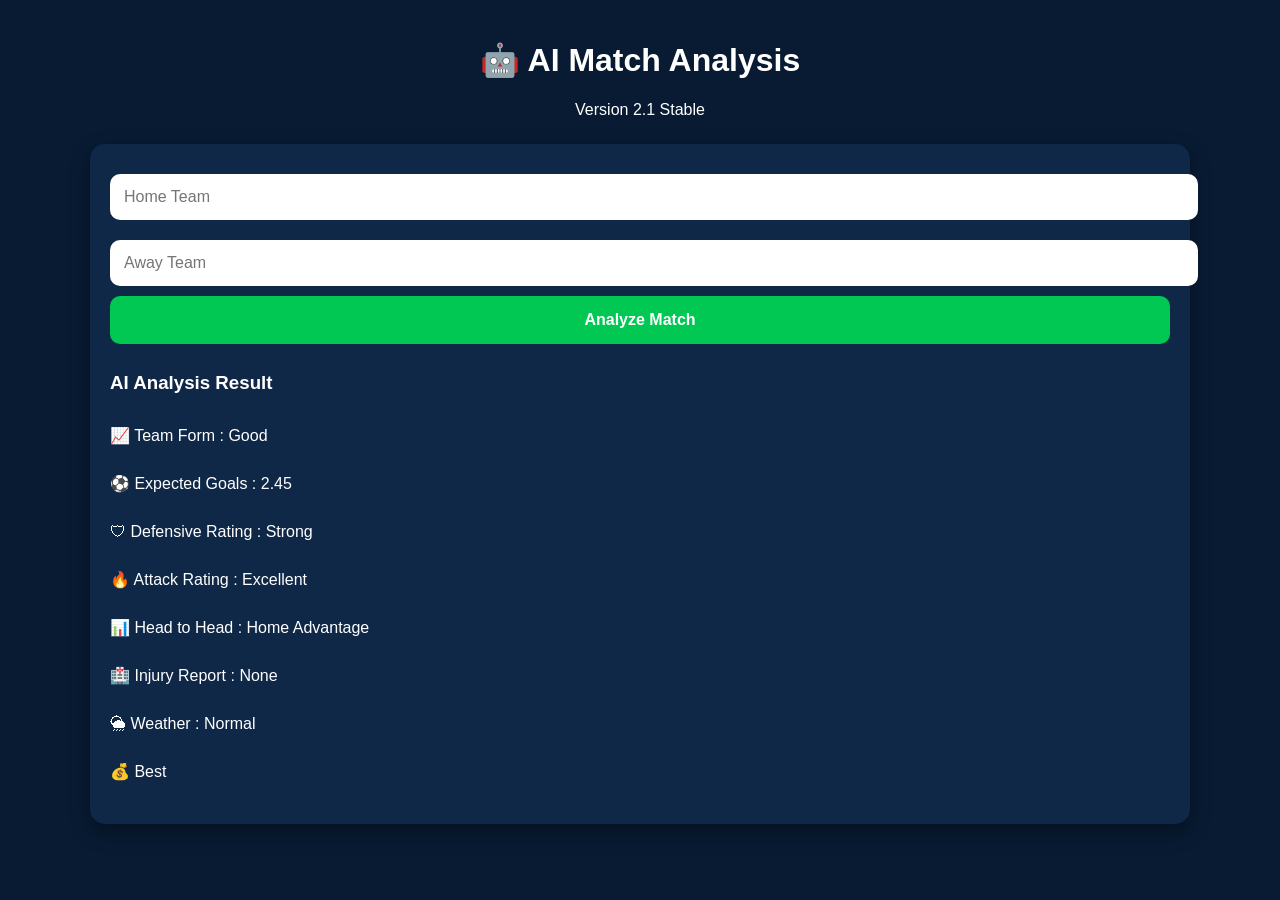
==== analysis.html @ 87861022 "Add AI Match Analysis page Created the complete AI Match Analysis page for Apex Predict AI Version 2" ====
<!DOCTYPE html>
<html lang="en">
<head>
<meta charset="UTF-8">
<meta name="viewport" content="width=device-width, initial-scale=1.0">
<title>APEX Predict AI - Match Analysis</title>

<link rel="stylesheet" href="style.css">

<style>

body{
background:#081b33;
color:white;
font-family:Arial,sans-serif;
margin:0;
}

.container{
max-width:1100px;
margin:auto;
padding:20px;
}

.header{
text-align:center;
margin-bottom:25px;
}

.card{
background:#102847;
padding:20px;
border-radius:15px;
margin-bottom:20px;
box-shadow:0 8px 20px rgba(0,0,0,.35);
}

input{
width:100%;
padding:14px;
margin:10px 0;
border:none;
border-radius:10px;
font-size:16px;
}

button{
width:100%;
padding:15px;
background:#00c853;
color:white;
border:none;
border-radius:10px;
font-size:16px;
font-weight:bold;
cursor:pointer;
}

.analysis{
margin-top:20px;
line-height:2;
}

.tag{
display:inline-block;
padding:6px 14px;
border-radius:20px;
background:#00c853;
font-weight:bold;
margin-top:10px;
}

.back{
display:inline-block;
margin-top:25px;
padding:12px 20px;
background:#00c853;
color:white;
text-decoration:none;
border-radius:10px;
font-weight:bold;
}

</style>

</head>

<body>

<div class="container">

<div class="header">
<h1>🤖 AI Match Analysis</h1>
<p>Version 2.1 Stable</p>
</div>

<div class="card">

<input type="text" placeholder="Home Team">

<input type="text" placeholder="Away Team">

<button>Analyze Match</button>

<div class="analysis">

<h3>AI Analysis Result</h3>

<p>📈 Team Form : Good</p>

<p>⚽ Expected Goals : 2.45</p>

<p>🛡 Defensive Rating : Strong</p>

<p>🔥 Attack Rating : Excellent</p>

<p>📊 Head to Head : Home Advantage</p>

<p>🏥 Injury Report : None</p>

<p>🌦 Weather : Normal</p>

<p>💰 Best
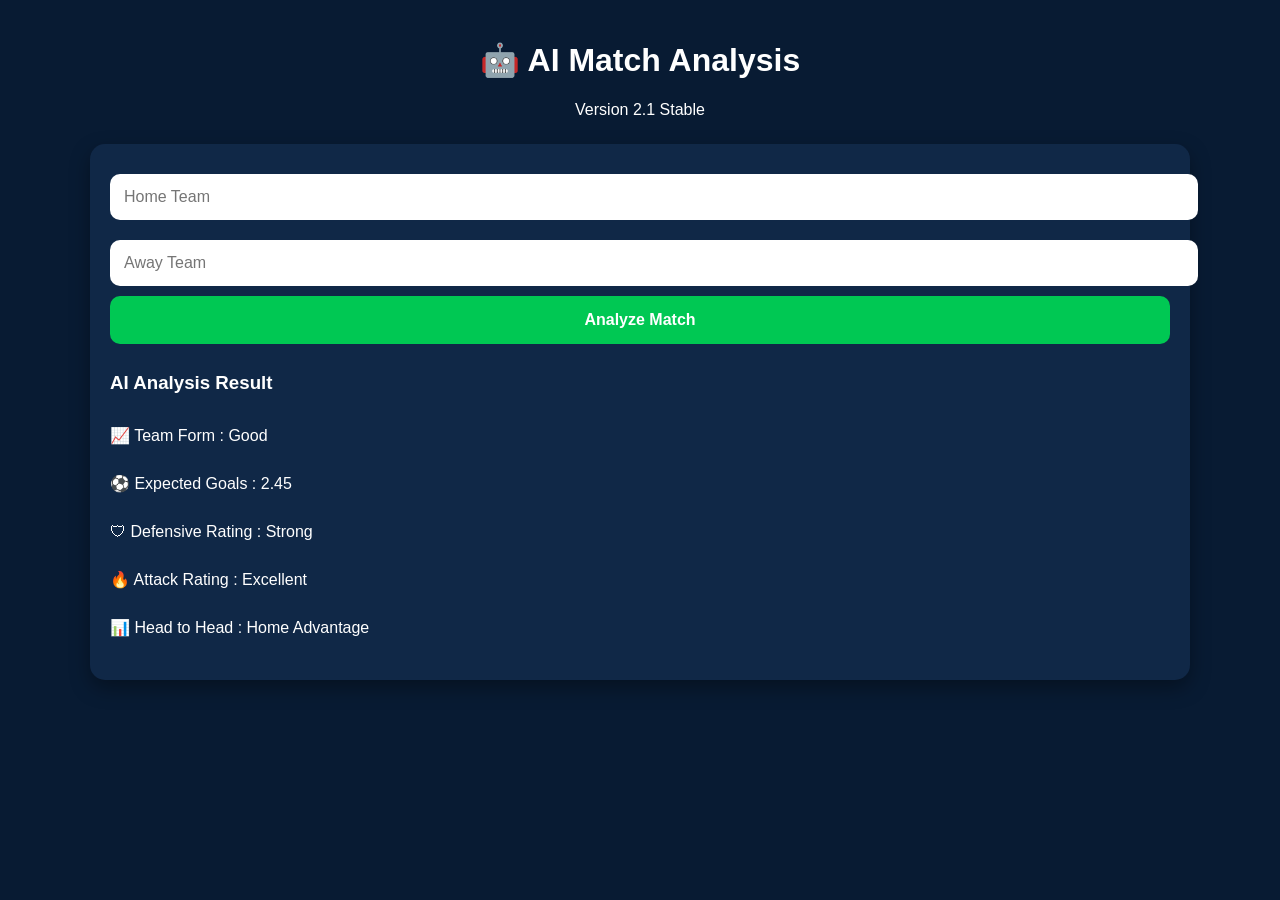
==== commit bcbb8f9d: "Rename Analysis.html to analysis.html" ====
--- a/analysis.html
+++ b/analysis.html
@@ -115,9 +115,3 @@
 <p>🔥 Attack Rating : Excellent</p>
 
 <p>📊 Head to Head : Home Advantage</p>
-
-<p>🏥 Injury Report : None</p>
-
-<p>🌦 Weather : Normal</p>
-
-<p>💰 Best
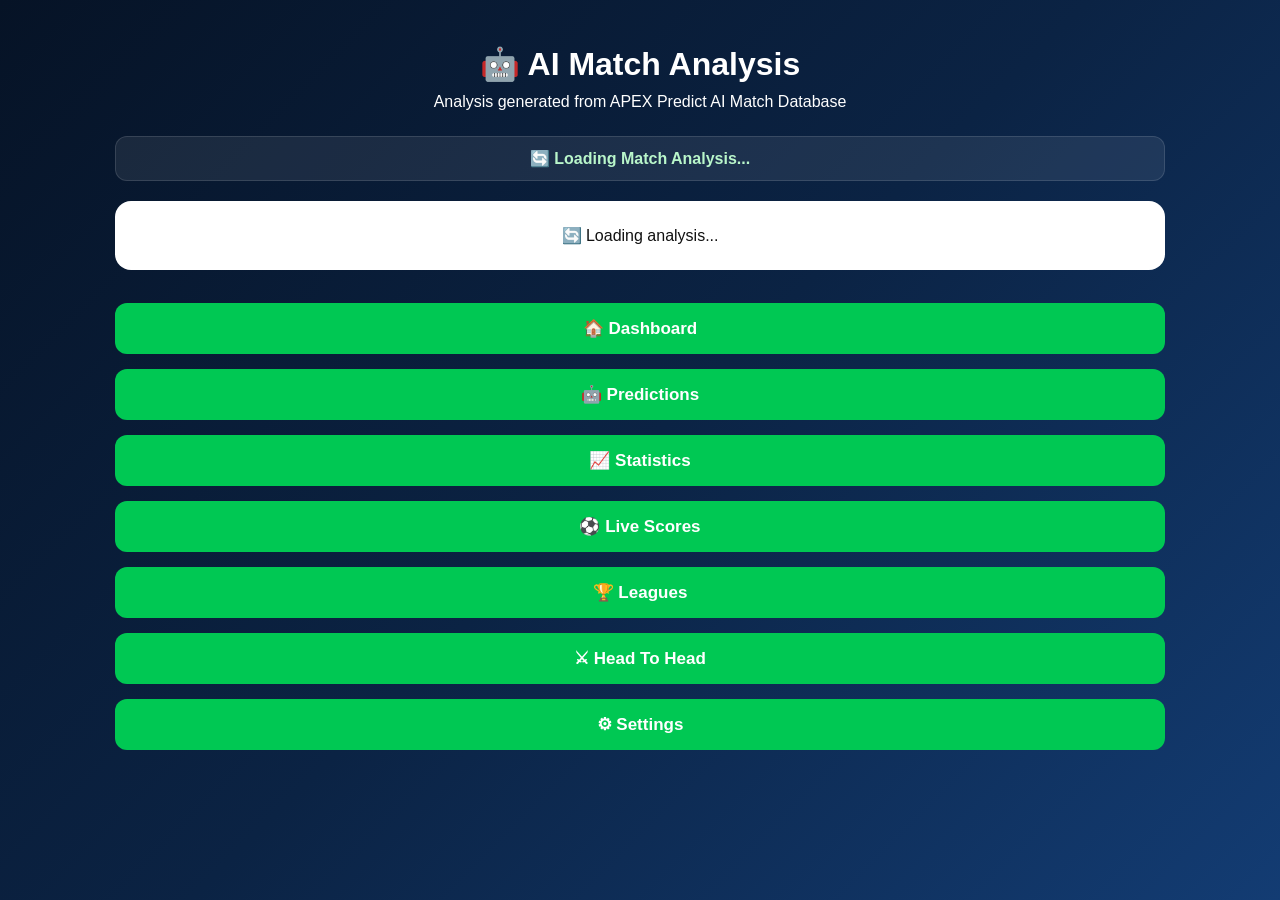
==== commit ed9d8565: "Update HTML structure and styles in analysis.html" ====
--- a/analysis.html
+++ b/analysis.html
@@ -1,117 +1,850 @@
 <!DOCTYPE html>
 <html lang="en">
+
 <head>
+
 <meta charset="UTF-8">
 <meta name="viewport" content="width=device-width, initial-scale=1.0">
+
 <title>APEX Predict AI - Match Analysis</title>
 
-<link rel="stylesheet" href="style.css">
-
-<style>
-
-body{
-background:#081b33;
-color:white;
-font-family:Arial,sans-serif;
-margin:0;
+<link rel="stylesheet" href="styles.css">
+
+</head>
+
+
+<body>
+
+<div class="container">
+
+    <div class="header" style="text-align:center; margin-bottom:25px;">
+
+        <h1>🤖 AI Match Analysis</h1>
+
+        <p>
+            Analysis generated from APEX Predict AI Match Database
+        </p>
+
+    </div>
+
+
+    <div id="connectionStatus"
+         style="
+            text-align:center;
+            margin:15px 0 20px;
+            padding:12px 15px;
+            border-radius:12px;
+            background:rgba(255,255,255,.08);
+            border:1px solid rgba(255,255,255,.12);
+            color:#b9f6ca;
+            font-weight:bold;
+         ">
+
+        🔄 Loading Match Analysis...
+
+    </div>
+
+
+    <div id="analysisContainer">
+
+        <div style="
+            background:#ffffff;
+            color:#111;
+            padding:25px;
+            border-radius:16px;
+            text-align:center;
+        ">
+
+            🔄 Loading analysis...
+
+        </div>
+
+    </div>
+
+
+    <br>
+
+
+    <button onclick="openDashboard()">
+        🏠 Dashboard
+    </button>
+
+
+    <button onclick="openPredictions()">
+        🤖 Predictions
+    </button>
+
+
+    <button onclick="openStatistics()">
+        📈 Statistics
+    </button>
+
+
+    <button onclick="openLiveScores()">
+        ⚽ Live Scores
+    </button>
+
+
+    <button onclick="openLeagues()">
+        🏆 Leagues
+    </button>
+
+
+    <button onclick="openHeadToHead()">
+        ⚔ Head To Head
+    </button>
+
+
+    <button onclick="openSettings()">
+        ⚙ Settings
+    </button>
+
+
+</div>
+
+
+
+<script>
+
+/* =========================================================
+   APEX PREDICT AI
+   MATCH ANALYSIS
+   VERSION 2.1 XL
+   ========================================================= */
+
+
+/* =========================================================
+   GOOGLE SHEETS API
+   ========================================================= */
+
+const GOOGLE_SHEETS_API =
+"https://script.google.com/macros/s/AKfycbxeZN80_WiP4hNmfbCMlmFDFHsuZ6QMpW7tDce4MRS8ya6RZQJ0F5DK8OPRaUBGiQfOsw/exec";
+
+
+
+/* =========================================================
+   SAFE VALUE FUNCTION
+   ========================================================= */
+
+function getValue(match, names) {
+
+    for (let i = 0; i < names.length; i++) {
+
+        const key = names[i];
+
+        if (
+            match[key] !== undefined &&
+            match[key] !== null &&
+            match[key] !== ""
+        ) {
+
+            return match[key];
+
+        }
+
+    }
+
+    return "—";
+
 }
 
-.container{
-max-width:1100px;
-margin:auto;
-padding:20px;
-}
-
-.header{
-text-align:center;
-margin-bottom:25px;
-}
-
-.card{
-background:#102847;
-padding:20px;
-border-radius:15px;
-margin-bottom:20px;
-box-shadow:0 8px 20px rgba(0,0,0,.35);
-}
-
-input{
-width:100%;
-padding:14px;
-margin:10px 0;
-border:none;
-border-radius:10px;
-font-size:16px;
-}
-
-button{
-width:100%;
-padding:15px;
-background:#00c853;
-color:white;
-border:none;
-border-radius:10px;
-font-size:16px;
-font-weight:bold;
-cursor:pointer;
-}
-
-.analysis{
-margin-top:20px;
-line-height:2;
-}
-
-.tag{
-display:inline-block;
-padding:6px 14px;
-border-radius:20px;
-background:#00c853;
-font-weight:bold;
-margin-top:10px;
-}
-
-.back{
-display:inline-block;
-margin-top:25px;
-padding:12px 20px;
-background:#00c853;
-color:white;
-text-decoration:none;
-border-radius:10px;
-font-weight:bold;
-}
-
-</style>
-
-</head>
-
-<body>
-
-<div class="container">
-
-<div class="header">
-<h1>🤖 AI Match Analysis</h1>
-<p>Version 2.1 Stable</p>
-</div>
-
-<div class="card">
-
-<input type="text" placeholder="Home Team">
-
-<input type="text" placeholder="Away Team">
-
-<button>Analyze Match</button>
-
-<div class="analysis">
-
-<h3>AI Analysis Result</h3>
-
-<p>📈 Team Form : Good</p>
-
-<p>⚽ Expected Goals : 2.45</p>
-
-<p>🛡 Defensive Rating : Strong</p>
-
-<p>🔥 Attack Rating : Excellent</p>
-
-<p>📊 Head to Head : Home Advantage</p>
+
+
+/* =========================================================
+   LOAD MATCH ANALYSIS
+   ========================================================= */
+
+async function loadAnalysis() {
+
+    const container =
+        document.getElementById("analysisContainer");
+
+    const status =
+        document.getElementById("connectionStatus");
+
+
+    try {
+
+        status.textContent =
+            "🔄 Connecting to Google Sheets...";
+
+
+        const response =
+            await fetch(GOOGLE_SHEETS_API);
+
+
+        if (!response.ok) {
+
+            throw new Error(
+                "HTTP " + response.status
+            );
+
+        }
+
+
+        const data =
+            await response.json();
+
+
+        console.log(
+            "APEX Predict AI Analysis Data:",
+            data
+        );
+
+
+        const matchDatabase =
+            data.matchDatabase;
+
+
+        if (
+            !matchDatabase ||
+            !Array.isArray(matchDatabase.objects) ||
+            matchDatabase.objects.length === 0
+        ) {
+
+            status.textContent =
+                "⚠️ No match data available";
+
+
+            container.innerHTML = `
+
+                <div style="
+                    background:#ffffff;
+                    color:#111;
+                    padding:25px;
+                    border-radius:16px;
+                    text-align:center;
+                ">
+
+                    <h2>
+                        ⚠️ No Match Data
+                    </h2>
+
+                    <p style="margin-top:10px;">
+                        No matches were found in the
+                        Google Sheets Match Database.
+                    </p>
+
+                </div>
+
+            `;
+
+            return;
+
+        }
+
+
+        status.textContent =
+            "✅ Google Sheets Connected";
+
+
+        const matches =
+            matchDatabase.objects;
+
+
+        let html = `
+
+            <div style="
+                background:#ffffff;
+                color:#111;
+                padding:20px;
+                border-radius:16px;
+                margin-bottom:20px;
+                box-shadow:0 12px 35px rgba(0,0,0,.25);
+            ">
+
+                <h2 style="
+                    color:#061326;
+                    margin-bottom:8px;
+                ">
+                    🤖 APEX AI MATCH ANALYSIS
+                </h2>
+
+                <p style="color:#444;">
+                    ${matches.length}
+                    match(es) available for analysis.
+                </p>
+
+            </div>
+
+        `;
+
+
+
+        /* =================================================
+           ANALYSE EACH MATCH
+           ================================================= */
+
+        matches.forEach(function(match, index) {
+
+
+            const date =
+                getValue(match, [
+                    "Date",
+                    "date"
+                ]);
+
+
+            const league =
+                getValue(match, [
+                    "League",
+                    "league"
+                ]);
+
+
+            const homeTeam =
+                getValue(match, [
+                    "Home Team",
+                    "home team",
+                    "Home"
+                ]);
+
+
+            const awayTeam =
+                getValue(match, [
+                    "Away Team",
+                    "away team",
+                    "Away"
+                ]);
+
+
+            const prediction =
+                getValue(match, [
+                    "Prediction",
+                    "prediction"
+                ]);
+
+
+            const confidence =
+                getValue(match, [
+                    "Confidence %",
+                    "Confidence",
+                    "confidence %"
+                ]);
+
+
+            const risk =
+                getValue(match, [
+                    "Risk Level",
+                    "Risk",
+                    "risk level"
+                ]);
+
+
+            const market =
+                getValue(match, [
+                    "recommended market",
+                    "Recommended Market",
+                    "Market"
+                ]);
+
+
+            /* ================================
+               ANALYSIS FIELDS
+               ================================ */
+
+            const teamForm =
+                getValue(match, [
+                    "Team Form",
+                    "Form",
+                    "Team Form Score",
+                    "Form Score"
+                ]);
+
+
+            const expectedGoals =
+                getValue(match, [
+                    "Expected Goals",
+                    "Expected Goals (xG)",
+                    "xG",
+                    "Expected Goal"
+                ]);
+
+
+            const defensiveRating =
+                getValue(match, [
+                    "Defensive Rating",
+                    "Defense Rating",
+                    "Defensive Strength"
+                ]);
+
+
+            const attackRating =
+                getValue(match, [
+                    "Attack Rating",
+                    "Attacking Rating",
+                    "Attack Strength"
+                ]);
+
+
+            const headToHead =
+                getValue(match, [
+                    "Head to Head",
+                    "Head To Head",
+                    "H2H",
+                    "Head-to-Head"
+                ]);
+
+
+            const homeAdvantage =
+                getValue(match, [
+                    "Home Advantage",
+                    "Home Advantage Score",
+                    "Home Advantage Rating"
+                ]);
+
+
+            const headToHeadScore =
+                getValue(match, [
+                    "Head to Head Score",
+                    "Head To Head Score",
+                    "H2H Score"
+                ]);
+
+
+            const bookmakerOdds =
+                getValue(match, [
+                    "Bookmaker Odds",
+                    "Odds",
+                    "Bookmaker odds"
+                ]);
+
+
+            const oddsValueScore =
+                getValue(match, [
+                    "Odds Value Score",
+                    "Value Score",
+                    "Odds Value"
+                ]);
+
+
+
+            /* =================================================
+               MATCH CARD
+               ================================================= */
+
+            html += `
+
+                <div style="
+                    background:#ffffff;
+                    color:#111;
+                    padding:25px;
+                    border-radius:16px;
+                    margin-bottom:25px;
+                    box-shadow:0 12px 35px rgba(0,0,0,.25);
+                ">
+
+
+                    <h2 style="
+                        color:#061326;
+                        margin-bottom:18px;
+                    ">
+
+                        ⚽ Match ${index + 1}
+
+                    </h2>
+
+
+
+                    <div style="
+                        background:#f4f6fa;
+                        padding:20px;
+                        border-radius:14px;
+                        margin-bottom:20px;
+                    ">
+
+                        <h2 style="
+                            color:#061326;
+                            margin-bottom:12px;
+                        ">
+
+                            ${homeTeam}
+
+                            <span style="
+                                color:#777;
+                                font-weight:normal;
+                            ">
+                                vs
+                            </span>
+
+                            ${awayTeam}
+
+                        </h2>
+
+
+                        <p style="
+                            color:#333;
+                            margin:7px 0;
+                        ">
+
+                            <strong>
+                                League:
+                            </strong>
+
+                            ${league}
+
+                        </p>
+
+
+                        <p style="
+                            color:#333;
+                            margin:7px 0;
+                        ">
+
+                            <strong>
+                                Date:
+                            </strong>
+
+                            ${date}
+
+                        </p>
+
+                    </div>
+
+
+
+                    <!-- AI PREDICTION -->
+
+                    <div style="
+                        background:#e8f5e9;
+                        border-left:5px solid #00c853;
+                        padding:20px;
+                        border-radius:12px;
+                        margin-bottom:20px;
+                    ">
+
+                        <h3 style="
+                            color:#061326;
+                            margin-bottom:10px;
+                        ">
+
+                            🤖 AI Prediction
+
+                        </h3>
+
+
+                        <p style="
+                            color:#111;
+                            font-size:22px;
+                            font-weight:bold;
+                        ">
+
+                            ${prediction}
+
+                        </p>
+
+
+                        <p style="
+                            color:#333;
+                            margin-top:10px;
+                        ">
+
+                            <strong>
+                                Recommended Market:
+                            </strong>
+
+                            ${market}
+
+                        </p>
+
+
+                        <p style="
+                            color:#333;
+                            margin-top:8px;
+                        ">
+
+                            <strong>
+                                Confidence:
+                            </strong>
+
+                            ${confidence}
+                            ${confidence !== "—" ? "%" : ""}
+
+                        </p>
+
+
+                        <p style="
+                            color:#333;
+                            margin-top:8px;
+                        ">
+
+                            <strong>
+                                Risk Level:
+                            </strong>
+
+                            ${risk}
+
+                        </p>
+
+                    </div>
+
+
+
+                    <!-- TEAM ANALYSIS -->
+
+                    <h3 style="
+                        color:#061326;
+                        margin:20px 0 15px;
+                    ">
+
+                        📊 Team Analysis
+
+                    </h3>
+
+
+                    <div style="
+                        display:grid;
+                        grid-template-columns:
+                            repeat(auto-fit,minmax(200px,1fr));
+                        gap:12px;
+                    ">
+
+
+                        <div style="
+                            background:#f5f5f5;
+                            padding:16px;
+                            border-radius:12px;
+                        ">
+
+                            <strong>
+                                📈 Team Form
+                            </strong>
+
+                            <p style="
+                                color:#111;
+                                margin-top:8px;
+                                font-size:18px;
+                            ">
+
+                                ${teamForm}
+
+                            </p>
+
+                        </div>
+
+
+
+                        <div style="
+                            background:#f5f5f5;
+                            padding:16px;
+                            border-radius:12px;
+                        ">
+
+                            <strong>
+                                ⚽ Expected Goals
+                            </strong>
+
+                            <p style="
+                                color:#111;
+                                margin-top:8px;
+                                font-size:18px;
+                            ">
+
+                                ${expectedGoals}
+
+                            </p>
+
+                        </div>
+
+
+
+                        <div style="
+                            background:#f5f5f5;
+                            padding:16px;
+                            border-radius:12px;
+                        ">
+
+                            <strong>
+                                🛡 Defensive Rating
+                            </strong>
+
+                            <p style="
+                                color:#111;
+                                margin-top:8px;
+                                font-size:18px;
+                            ">
+
+                                ${defensiveRating}
+
+                            </p>
+
+                        </div>
+
+
+
+                        <div style="
+                            background:#f5f5f5;
+                            padding:16px;
+                            border-radius:12px;
+                        ">
+
+                            <strong>
+                                🔥 Attack Rating
+                            </strong>
+
+                            <p style="
+                                color:#111;
+                                margin-top:8px;
+                                font-size:18px;
+                            ">
+
+                                ${attackRating}
+
+                            </p>
+
+                        </div>
+
+                    </div>
+
+
+
+                    <!-- HEAD TO HEAD -->
+
+                    <h3 style="
+                        color:#061326;
+                        margin:25px 0 15px;
+                    ">
+
+                        ⚔ Head to Head Analysis
+
+                    </h3>
+
+
+                    <div style="
+                        display:grid;
+                        grid-template-columns:
+                            repeat(auto-fit,minmax(200px,1fr));
+                        gap:12px;
+                    ">
+
+
+                        <div style="
+                            background:#f5f5f5;
+                            padding:16px;
+                            border-radius:12px;
+                        ">
+
+                            <strong>
+                                Head to Head
+                            </strong>
+
+                            <p style="
+                                color:#111;
+                                margin-top:8px;
+                                font-size:18px;
+                            ">
+
+                                ${headToHead}
+
+                            </p>
+
+                        </div>
+
+
+
+                        <div style="
+                            background:#f5f5f5;
+                            padding:16px;
+                            border-radius:12px;
+                        ">
+
+                            <strong>
+                                Home Advantage Score
+                            </strong>
+
+                            <p style="
+                                color:#111;
+                                margin-top:8px;
+                                font-size:18px;
+                            ">
+
+                                ${homeAdvantage}
+
+                            </p>
+
+                        </div>
+
+
+
+                        <div style="
+                            background:#f5f5f5;
+                            padding:16px;
+                            border-radius:12px;
+                        ">
+
+                            <strong>
+                                Head to Head Score
+                            </strong>
+
+                            <p style="
+                                color:#111;
+                                margin-top:8px;
+                                font-size:18px;
+                            ">
+
+                                ${headToHeadScore}
+
+                            </p>
+
+                        </div>
+
+                    </div>
+
+
+
+                    <!-- ODDS ANALYSIS -->
+
+                    <h3 style="
+                        color:#061326;
+                        margin:25px 0 15px;
+                    ">
+
+                        💰 Odds & Value Analysis
+
+                    </h3>
+
+
+                    <div style="
+                        display:grid;
+                        grid-template-columns:
+                            repeat(auto-fit,minmax(200px,1fr));
+                        gap:12px;
+                    ">
+
+
+                        <div style="
+                            background:#f5f5f5;
+                            padding:16px;
+                            border-radius:12px;
+                        ">
+
+                            <strong>
+                                Bookmaker Odds
+                            </strong>
+
+                            <p style="
+                                color:#111;
+                                margin-top:8px;
+                                font-size:20px;
+                            ">
+
+                                ${bookmakerOdds}
+
+                            </p>
+
+                        </div>
+
+
+
+                        <div style="
+                            background:#f5f5f5;
+                            padding:16px;
+                            border-radius:12px;
+                        ">
+
+                            <strong>
+                                Odds Value Score
+                            </strong>
+
+                            <p style="
+                     
--- a/styles.css
+++ b/styles.css
@@ -0,0 +1,325 @@
+*{
+  margin:0;
+  padding:0;
+  box-sizing:border-box;
+  font-family:Arial,Helvetica,sans-serif;
+}
+
+body{
+  background:linear-gradient(135deg,#061326,#0b2344,#133c73);
+  min-height:100vh;
+  display:flex;
+  justify-content:center;
+  align-items:center;
+  color:#fff;
+}
+
+#app{
+  width:100%;
+  display:flex;
+  justify-content:center;
+  align-items:center;
+  padding:20px;
+}
+
+.login-container{
+  width:100%;
+  max-width:420px;
+  background:rgba(255,255,255,.08);
+  backdrop-filter:blur(18px);
+  border:1px solid rgba(255,255,255,.15);
+  border-radius:22px;
+  padding:35px;
+  text-align:center;
+  box-shadow:0 15px 40px rgba(0,0,0,.45);
+}
+
+.logo{
+  font-size:60px;
+  margin-bottom:15px;
+}
+
+h1{
+  font-size:32px;
+  font-weight:700;
+  margin-bottom:10px;
+}
+
+.subtitle{
+  color:#cfd8e3;
+  margin-bottom:15px;
+  line-height:1.5;
+}
+
+.version{
+  display:inline-block;
+  padding:8px 18px;
+  border-radius:30px;
+  background:#00c853;
+  color:#fff;
+  font-weight:bold;
+  margin-bottom:20px;
+}
+
+#status{
+  color:#ffd54f;
+  margin-bottom:20px;
+  font-size:14px;
+}
+
+input{
+  width:100%;
+  padding:14px;
+  margin:10px 0;
+  border:none;
+  border-radius:12px;
+  outline:none;
+  font-size:16px;
+}
+
+button{
+  width:100%;
+  padding:15px;
+  margin-top:15px;
+  border:none;
+  border-radius:12px;
+  background:#00c853;
+  color:white;
+  font-size:17px;
+  font-weight:bold;
+  cursor:pointer;
+  transition:.3s;
+}
+
+button:hover{
+  background:#00b248;
+}
+
+.forgot{
+  margin-top:18px;
+  color:#90caf9;
+  cursor:pointer;
+}
+
+.footer{
+  margin-top:25px;
+  font-size:13px;
+  color:#b0bec5;
+}
+
+@media(max-width:480px){
+  .login-container{
+    padding:25px;
+  }
+
+  h1{
+    font-size:28px;
+  }
+  }
+/* =========================================
+   APEX PREDICT AI - DASHBOARD FOUNDATION
+   Added without changing existing login CSS
+   ========================================= */
+
+.container{
+  width:100%;
+  max-width:1100px;
+  margin:0 auto;
+  padding:25px;
+  color:#fff;
+}
+
+.container > h1{
+  text-align:center;
+  margin-bottom:8px;
+  font-size:32px;
+}
+
+.container > p{
+  text-align:center;
+  color:#cfd8e3;
+  margin-bottom:18px;
+}
+
+#connectionStatus{
+  text-align:center;
+  margin:15px 0 20px;
+  padding:12px 15px;
+  border-radius:12px;
+  background:rgba(255,255,255,.08);
+  border:1px solid rgba(255,255,255,.12);
+  color:#b9f6ca;
+  font-weight:bold;
+}
+
+
+/* =========================================
+   DASHBOARD NAVIGATION
+   ========================================= */
+
+.dashboard-grid{
+  display:grid;
+  grid-template-columns:repeat(4,1fr);
+  gap:12px;
+  margin:20px 0 25px;
+}
+
+.dashboard-grid button{
+  width:100%;
+  margin-top:0;
+  min-height:55px;
+  font-size:14px;
+  background:rgba(255,255,255,.09);
+  border:1px solid rgba(255,255,255,.14);
+  backdrop-filter:blur(10px);
+}
+
+.dashboard-grid button:hover{
+  background:rgba(255,255,255,.16);
+  transform:translateY(-2px);
+}
+
+
+/* =========================================
+   MATCH DATABASE PANEL
+   ========================================= */
+
+#matchDataPanel{
+  width:100%;
+  color:#111;
+  overflow:hidden;
+}
+
+#matchDataPanel h2{
+  color:#061326;
+  font-size:24px;
+  margin-bottom:8px;
+}
+
+#matchDataPanel h3{
+  color:#061326;
+  font-size:20px;
+}
+
+
+/* =========================================
+   MATCH DATA CARDS
+   ========================================= */
+
+#matchDataPanel > div{
+  width:100%;
+}
+
+#matchDataPanel p{
+  color:#333;
+  margin:6px 0;
+}
+
+
+/* =========================================
+   FULL DATA GRID
+   ========================================= */
+
+#matchDataPanel div[style*="grid-template-columns"]{
+  width:100%;
+}
+
+#matchDataPanel div[style*="grid-template-columns"] > div{
+  min-width:0;
+  word-break:break-word;
+}
+
+
+/* =========================================
+   MOBILE DASHBOARD
+   ========================================= */
+
+@media(max-width:800px){
+
+  .container{
+    padding:15px;
+  }
+
+  .dashboard-grid{
+    grid-template-columns:repeat(2,1fr);
+    gap:10px;
+  }
+
+  .container > h1{
+    font-size:27px;
+  }
+
+}
+
+@media(max-width:480px){
+
+  .container{
+    padding:12px;
+  }
+
+  .dashboard-grid{
+    grid-template-columns:1fr 1fr;
+  }
+
+  .dashboard-grid button{
+    min-height:52px;
+    font-size:13px;
+    padding:10px 6px;
+  }
+
+  #connectionStatus{
+    font-size:13px;
+  }
+
+  #matchDataPanel{
+    padding:15px !important;
+  }
+
+  #matchDataPanel h2{
+    font-size:21px;
+  }
+
+  #matchDataPanel h3{
+    font-size:18px;
+  }
+
+}
+
+
+/* =========================================
+   APEX DASHBOARD SCROLLING
+   ========================================= */
+
+body{
+  align-items:flex-start;
+  overflow-x:hidden;
+  overflow-y:auto;
+}
+
+.container{
+  margin-top:20px;
+  margin-bottom:30px;
+}
+
+
+/* =========================================
+   APEX PROFESSIONAL CARD EFFECT
+   ========================================= */
+
+#matchDataPanel{
+  box-shadow:
+    0 12px 35px rgba(0,0,0,.25);
+}
+
+
+/* =========================================
+   SAFE MOBILE DATA DISPLAY
+   ========================================= */
+
+#matchDataPanel *{
+  max-width:100%;
+}
+
+#matchDataPanel strong{
+  font-weight:700;
+}
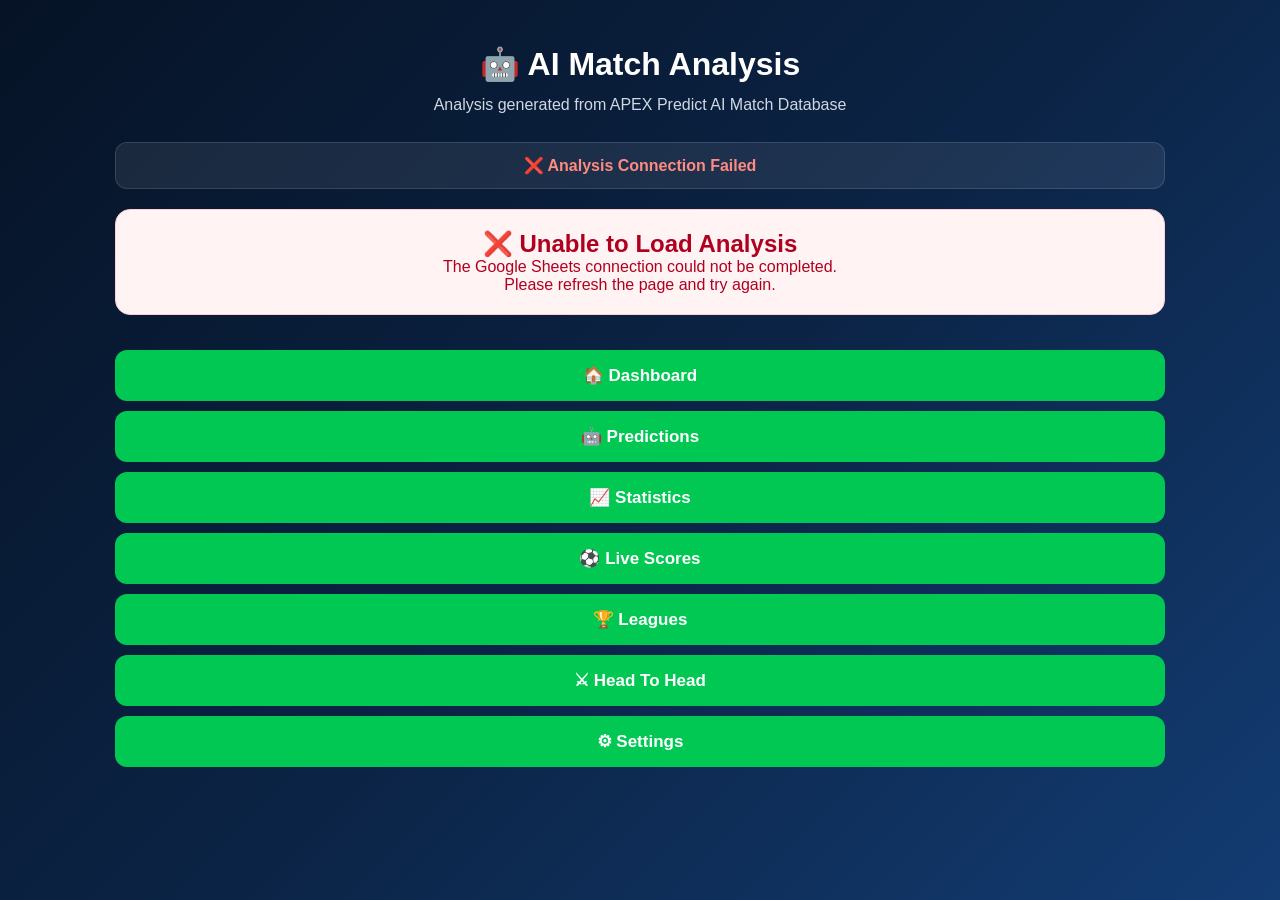
==== commit f479a032: "Enhance analysis.html with CSS styles and layout Added CSS styles for analysis page layout and eleme" ====
--- a/analysis.html
+++ b/analysis.html
@@ -1,6 +1,5 @@
 <!DOCTYPE html>
 <html lang="en">
-
 <head>
 
 <meta charset="UTF-8">
@@ -10,14 +9,150 @@
 
 <link rel="stylesheet" href="styles.css">
 
+<style>
+
+.analysis-header{
+    text-align:center;
+    margin-bottom:25px;
+}
+
+.analysis-header h1{
+    font-size:32px;
+    margin-bottom:10px;
+}
+
+.analysis-header p{
+    color:#cfd8e3;
+    line-height:1.5;
+}
+
+.analysis-status{
+    text-align:center;
+    margin:15px 0 20px;
+    padding:13px;
+    border-radius:12px;
+    background:rgba(255,255,255,.08);
+    border:1px solid rgba(255,255,255,.12);
+    font-weight:bold;
+}
+
+.analysis-card{
+    background:#ffffff;
+    color:#111;
+    border-radius:20px;
+    padding:22px;
+    margin-bottom:25px;
+    box-shadow:0 12px 35px rgba(0,0,0,.25);
+}
+
+.match-title{
+    font-size:25px;
+    font-weight:bold;
+    color:#061326;
+    margin-bottom:18px;
+}
+
+.match-teams{
+    background:#f4f6fa;
+    padding:18px;
+    border-radius:15px;
+    margin-bottom:18px;
+}
+
+.match-teams h2{
+    margin:0 0 10px;
+    color:#061326;
+}
+
+.data-row{
+    background:#f7f7f7;
+    border-radius:12px;
+    padding:15px;
+    margin:10px 0;
+}
+
+.data-label{
+    font-weight:bold;
+    color:#555;
+    display:block;
+    margin-bottom:5px;
+}
+
+.data-value{
+    color:#111;
+    font-size:17px;
+}
+
+.prediction-box{
+    background:#e8f7ec;
+    border-left:7px solid #00c853;
+    padding:18px;
+    border-radius:12px;
+    margin-top:20px;
+}
+
+.prediction-box h3{
+    margin:0 0 8px;
+    color:#061326;
+}
+
+.prediction-value{
+    font-size:22px;
+    font-weight:bold;
+    color:#00a844;
+}
+
+.analysis-section{
+    margin-top:22px;
+}
+
+.analysis-section h3{
+    color:#061326;
+    margin-bottom:12px;
+}
+
+.navigation{
+    margin-top:25px;
+}
+
+.navigation button{
+    margin-top:10px;
+}
+
+.error-box{
+    background:#fff3f3;
+    color:#b00020;
+    border:1px solid #ffcdd2;
+    border-radius:15px;
+    padding:20px;
+    text-align:center;
+}
+
+@media(max-width:600px){
+
+    .analysis-header h1{
+        font-size:27px;
+    }
+
+    .analysis-card{
+        padding:16px;
+    }
+
+    .match-title{
+        font-size:22px;
+    }
+
+}
+
+</style>
+
 </head>
 
-
 <body>
 
 <div class="container">
 
-    <div class="header" style="text-align:center; margin-bottom:25px;">
+    <div class="analysis-header">
 
         <h1>🤖 AI Match Analysis</h1>
 
@@ -28,152 +163,101 @@
     </div>
 
 
-    <div id="connectionStatus"
-         style="
-            text-align:center;
-            margin:15px 0 20px;
-            padding:12px 15px;
-            border-radius:12px;
-            background:rgba(255,255,255,.08);
-            border:1px solid rgba(255,255,255,.12);
-            color:#b9f6ca;
-            font-weight:bold;
-         ">
-
-        🔄 Loading Match Analysis...
-
+    <div
+        id="analysisStatus"
+        class="analysis-status"
+    >
+        🔄 Connecting to Google Sheets...
     </div>
 
 
     <div id="analysisContainer">
 
-        <div style="
-            background:#ffffff;
-            color:#111;
-            padding:25px;
-            border-radius:16px;
-            text-align:center;
-        ">
-
-            🔄 Loading analysis...
+        <div class="analysis-card">
+
+            <h2>
+                🔄 Loading Match Analysis...
+            </h2>
+
+            <p>
+                Please wait while APEX Predict AI loads the match data.
+            </p>
 
         </div>
 
     </div>
 
 
-    <br>
-
-
-    <button onclick="openDashboard()">
-        🏠 Dashboard
-    </button>
-
-
-    <button onclick="openPredictions()">
-        🤖 Predictions
-    </button>
-
-
-    <button onclick="openStatistics()">
-        📈 Statistics
-    </button>
-
-
-    <button onclick="openLiveScores()">
-        ⚽ Live Scores
-    </button>
-
-
-    <button onclick="openLeagues()">
-        🏆 Leagues
-    </button>
-
-
-    <button onclick="openHeadToHead()">
-        ⚔ Head To Head
-    </button>
-
-
-    <button onclick="openSettings()">
-        ⚙ Settings
-    </button>
-
+    <div class="navigation">
+
+        <button onclick="window.location.href='dashboard.html'">
+            🏠 Dashboard
+        </button>
+
+        <button onclick="window.location.href='predictions.html'">
+            🤖 Predictions
+        </button>
+
+        <button onclick="window.location.href='statistics.html'">
+            📈 Statistics
+        </button>
+
+        <button onclick="window.location.href='livescores.html'">
+            ⚽ Live Scores
+        </button>
+
+        <button onclick="window.location.href='leagues.html'">
+            🏆 Leagues
+        </button>
+
+        <button onclick="window.location.href='headtohead.html'">
+            ⚔ Head To Head
+        </button>
+
+        <button onclick="window.location.href='settings.html'">
+            ⚙ Settings
+        </button>
+
+    </div>
 
 </div>
 
 
-
 <script>
 
-/* =========================================================
-   APEX PREDICT AI
-   MATCH ANALYSIS
-   VERSION 2.1 XL
-   ========================================================= */
-
-
-/* =========================================================
-   GOOGLE SHEETS API
-   ========================================================= */
+"use strict";
+
 
 const GOOGLE_SHEETS_API =
 "https://script.google.com/macros/s/AKfycbxeZN80_WiP4hNmfbCMlmFDFHsuZ6QMpW7tDce4MRS8ya6RZQJ0F5DK8OPRaUBGiQfOsw/exec";
 
 
-
-/* =========================================================
-   SAFE VALUE FUNCTION
-   ========================================================= */
-
-function getValue(match, names) {
-
-    for (let i = 0; i < names.length; i++) {
-
-        const key = names[i];
-
-        if (
-            match[key] !== undefined &&
-            match[key] !== null &&
-            match[key] !== ""
-        ) {
-
-            return match[key];
-
-        }
-
-    }
-
-    return "—";
-
-}
-
-
-
-/* =========================================================
-   LOAD MATCH ANALYSIS
-   ========================================================= */
-
-async function loadAnalysis() {
+async function loadAnalysis(){
+
+    const status =
+        document.getElementById("analysisStatus");
 
     const container =
         document.getElementById("analysisContainer");
 
-    const status =
-        document.getElementById("connectionStatus");
-
-
-    try {
+
+    try{
 
         status.textContent =
             "🔄 Connecting to Google Sheets...";
 
 
         const response =
-            await fetch(GOOGLE_SHEETS_API);
-
-
-        if (!response.ok) {
+            await fetch(
+                GOOGLE_SHEETS_API,
+                {
+                    method:"GET",
+                    cache:"no-store"
+                }
+            );
+
+
+        if(!response.ok){
 
             throw new Error(
                 "HTTP " + response.status
@@ -187,42 +271,43 @@
 
 
         console.log(
-            "APEX Predict AI Analysis Data:",
+            "APEX Analysis Google Sheets Data:",
             data
         );
 
 
-        const matchDatabase =
+        if(data.status === "CONNECTED"){
+
+            status.textContent =
+                "✅ Google Sheets Connected";
+
+            status.style.color =
+                "#b9f6ca";
+
+        }
+
+
+        const database =
             data.matchDatabase;
 
 
-        if (
-            !matchDatabase ||
-            !Array.isArray(matchDatabase.objects) ||
-            matchDatabase.objects.length === 0
-        ) {
-
-            status.textContent =
-                "⚠️ No match data available";
-
+        if(
+            !database ||
+            !database.exists ||
+            !Array.isArray(database.objects) ||
+            database.objects.length === 0
+        ){
 
             container.innerHTML = `
 
-                <div style="
-                    background:#ffffff;
-                    color:#111;
-                    padding:25px;
-                    border-radius:16px;
-                    text-align:center;
-                ">
-
-                    <h2>
-                        ⚠️ No Match Data
-                    </h2>
-
-                    <p style="margin-top:10px;">
-                        No matches were found in the
-                        Google Sheets Match Database.
+                <div class="error-box">
+
+                    <h2>⚠️ No Match Data Found</h2>
+
+                    <p>
+                        Google Sheets is connected,
+                        but there are currently no matches
+                        available in the Match Database.
                     </p>
 
                 </div>
@@ -234,617 +319,352 @@
         }
 
 
+        const matches =
+            database.objects;
+
+
+        container.innerHTML = `
+
+            <div class="analysis-card">
+
+                <div class="match-title">
+                    🤖 APEX AI MATCH ANALYSIS
+                </div>
+
+                <p>
+                    ${matches.length}
+                    match(es) loaded from Google Sheets.
+                </p>
+
+            </div>
+
+        `;
+
+
+        matches.forEach(
+            function(match,index){
+
+                const home =
+                    match["Home Team"] || "Unknown Home Team";
+
+                const away =
+                    match["Away Team"] || "Unknown Away Team";
+
+                const league =
+                    match["League"] || "Unknown League";
+
+                const date =
+                    match["Date"] || "Not available";
+
+                const prediction =
+                    match["Prediction"] || "Not available";
+
+                const confidence =
+                    match["Confidence %"] || "Not available";
+
+                const risk =
+                    match["Risk Level"] || "Not available";
+
+                const market =
+                    match["recommended market"] ||
+                    match["Recommended Market"] ||
+                    "Not available";
+
+                const expectedGoals =
+                    match["Expected Goals"] ||
+                    "Not available";
+
+                const homeForm =
+                    match["Home Form"] ||
+                    "Not available";
+
+                const awayForm =
+                    match["Away Form"] ||
+                    "Not available";
+
+                const homeAdvantage =
+                    match["Home Advantage Score"] ||
+                    "Not available";
+
+                const headToHead =
+                    match["Head to Head"] ||
+                    "Not available";
+
+                const headToHeadScore =
+                    match["Head to Head Score"] ||
+                    "Not available";
+
+                const bookmakerOdds =
+                    match["Bookmaker Odds"] ||
+                    "Not available";
+
+                const oddsValue =
+                    match["Odds Value Score"] ||
+                    "Not available";
+
+
+                const card =
+                    document.createElement("div");
+
+                card.className =
+                    "analysis-card";
+
+
+                card.innerHTML = `
+
+                    <div class="match-title">
+                        ⚽ Match ${index + 1}
+                    </div>
+
+
+                    <div class="match-teams">
+
+                        <h2>
+                            ${home}
+                            <span style="color:#777;">
+                                vs
+                            </span>
+                            ${away}
+                        </h2>
+
+                        <p>
+                            <strong>League:</strong>
+                            ${league}
+                        </p>
+
+                        <p>
+                            <strong>Date:</strong>
+                            ${date}
+                        </p>
+
+                    </div>
+
+
+                    <div class="prediction-box">
+
+                        <h3>
+                            🤖 AI Prediction
+                        </h3>
+
+                        <div class="prediction-value">
+                            ${prediction}
+                        </div>
+
+                    </div>
+
+
+                    <div class="analysis-section">
+
+                        <h3>
+                            📊 Match Analysis
+                        </h3>
+
+
+                        <div class="data-row">
+
+                            <span class="data-label">
+                                Confidence
+                            </span>
+
+                            <span class="data-value">
+                                ${confidence}%
+                            </span>
+
+                        </div>
+
+
+                        <div class="data-row">
+
+                            <span class="data-label">
+                                Risk Level
+                            </span>
+
+                            <span class="data-value">
+                                ${risk}
+                            </span>
+
+                        </div>
+
+
+                        <div class="data-row">
+
+                            <span class="data-label">
+                                Recommended Market
+                            </span>
+
+                            <span class="data-value">
+                                ${market}
+                            </span>
+
+                        </div>
+
+
+                        <div class="data-row">
+
+                            <span class="data-label">
+                                Expected Goals
+                            </span>
+
+                            <span class="data-value">
+                                ${expectedGoals}
+                            </span>
+
+                        </div>
+
+
+                        <div class="data-row">
+
+                            <span class="data-label">
+                                Home Form
+                            </span>
+
+                            <span class="data-value">
+                                ${homeForm}
+                            </span>
+
+                        </div>
+
+
+                        <div class="data-row">
+
+                            <span class="data-label">
+                                Away Form
+                            </span>
+
+                            <span class="data-value">
+                                ${awayForm}
+                            </span>
+
+                        </div>
+
+
+                        <div class="data-row">
+
+                            <span class="data-label">
+                                Home Advantage Score
+                            </span>
+
+                            <span class="data-value">
+                                ${homeAdvantage}
+                            </span>
+
+                        </div>
+
+
+                        <div class="data-row">
+
+                            <span class="data-label">
+                                Head to Head
+                            </span>
+
+                            <span class="data-value">
+                                ${headToHead}
+                            </span>
+
+                        </div>
+
+
+                        <div class="data-row">
+
+                            <span class="data-label">
+                                Head to Head Score
+                            </span>
+
+                            <span class="data-value">
+                                ${headToHeadScore}
+                            </span>
+
+                        </div>
+
+
+                        <div class="data-row">
+
+                            <span class="data-label">
+                                Bookmaker Odds
+                            </span>
+
+                            <span class="data-value">
+                                ${bookmakerOdds}
+                            </span>
+
+                        </div>
+
+
+                        <div class="data-row">
+
+                            <span class="data-label">
+                                Odds Value Score
+                            </span>
+
+                            <span class="data-value">
+                                ${oddsValue}
+                            </span>
+
+                        </div>
+
+                    </div>
+
+                `;
+
+
+                container.appendChild(card);
+
+            }
+        );
+
+
         status.textContent =
-            "✅ Google Sheets Connected";
-
-
-        const matches =
-            matchDatabase.objects;
-
-
-        let html = `
-
-            <div style="
-                background:#ffffff;
-                color:#111;
-                padding:20px;
-                border-radius:16px;
-                margin-bottom:20px;
-                box-shadow:0 12px 35px rgba(0,0,0,.25);
-            ">
-
-                <h2 style="
-                    color:#061326;
-                    margin-bottom:8px;
-                ">
-                    🤖 APEX AI MATCH ANALYSIS
+            "✅ Match Analysis Loaded";
+
+
+    }catch(error){
+
+        console.error(
+            "APEX Match Analysis Error:",
+            error
+        );
+
+
+        status.textContent =
+            "❌ Analysis Connection Failed";
+
+
+        status.style.color =
+            "#ff8a80";
+
+
+        container.innerHTML = `
+
+            <div class="error-box">
+
+                <h2>
+                    ❌ Unable to Load Analysis
                 </h2>
 
-                <p style="color:#444;">
-                    ${matches.length}
-                    match(es) available for analysis.
+                <p>
+                    The Google Sheets connection
+                    could not be completed.
                 </p>
 
+                <p>
+                    Please refresh the page and try again.
+                </p>
+
             </div>
 
         `;
 
-
-
-        /* =================================================
-           ANALYSE EACH MATCH
-           ================================================= */
-
-        matches.forEach(function(match, index) {
-
-
-            const date =
-                getValue(match, [
-                    "Date",
-                    "date"
-                ]);
-
-
-            const league =
-                getValue(match, [
-                    "League",
-                    "league"
-                ]);
-
-
-            const homeTeam =
-                getValue(match, [
-                    "Home Team",
-                    "home team",
-                    "Home"
-                ]);
-
-
-            const awayTeam =
-                getValue(match, [
-                    "Away Team",
-                    "away team",
-                    "Away"
-                ]);
-
-
-            const prediction =
-                getValue(match, [
-                    "Prediction",
-                    "prediction"
-                ]);
-
-
-            const confidence =
-                getValue(match, [
-                    "Confidence %",
-                    "Confidence",
-                    "confidence %"
-                ]);
-
-
-            const risk =
-                getValue(match, [
-                    "Risk Level",
-                    "Risk",
-                    "risk level"
-                ]);
-
-
-            const market =
-                getValue(match, [
-                    "recommended market",
-                    "Recommended Market",
-                    "Market"
-                ]);
-
-
-            /* ================================
-               ANALYSIS FIELDS
-               ================================ */
-
-            const teamForm =
-                getValue(match, [
-                    "Team Form",
-                    "Form",
-                    "Team Form Score",
-                    "Form Score"
-                ]);
-
-
-            const expectedGoals =
-                getValue(match, [
-                    "Expected Goals",
-                    "Expected Goals (xG)",
-                    "xG",
-                    "Expected Goal"
-                ]);
-
-
-            const defensiveRating =
-                getValue(match, [
-                    "Defensive Rating",
-                    "Defense Rating",
-                    "Defensive Strength"
-                ]);
-
-
-            const attackRating =
-                getValue(match, [
-                    "Attack Rating",
-                    "Attacking Rating",
-                    "Attack Strength"
-                ]);
-
-
-            const headToHead =
-                getValue(match, [
-                    "Head to Head",
-                    "Head To Head",
-                    "H2H",
-                    "Head-to-Head"
-                ]);
-
-
-            const homeAdvantage =
-                getValue(match, [
-                    "Home Advantage",
-                    "Home Advantage Score",
-                    "Home Advantage Rating"
-                ]);
-
-
-            const headToHeadScore =
-                getValue(match, [
-                    "Head to Head Score",
-                    "Head To Head Score",
-                    "H2H Score"
-                ]);
-
-
-            const bookmakerOdds =
-                getValue(match, [
-                    "Bookmaker Odds",
-                    "Odds",
-                    "Bookmaker odds"
-                ]);
-
-
-            const oddsValueScore =
-                getValue(match, [
-                    "Odds Value Score",
-                    "Value Score",
-                    "Odds Value"
-                ]);
-
-
-
-            /* =================================================
-               MATCH CARD
-               ================================================= */
-
-            html += `
-
-                <div style="
-                    background:#ffffff;
-                    color:#111;
-                    padding:25px;
-                    border-radius:16px;
-                    margin-bottom:25px;
-                    box-shadow:0 12px 35px rgba(0,0,0,.25);
-                ">
-
-
-                    <h2 style="
-                        color:#061326;
-                        margin-bottom:18px;
-                    ">
-
-                        ⚽ Match ${index + 1}
-
-                    </h2>
-
-
-
-                    <div style="
-                        background:#f4f6fa;
-                        padding:20px;
-                        border-radius:14px;
-                        margin-bottom:20px;
-                    ">
-
-                        <h2 style="
-                            color:#061326;
-                            margin-bottom:12px;
-                        ">
-
-                            ${homeTeam}
-
-                            <span style="
-                                color:#777;
-                                font-weight:normal;
-                            ">
-                                vs
-                            </span>
-
-                            ${awayTeam}
-
-                        </h2>
-
-
-                        <p style="
-                            color:#333;
-                            margin:7px 0;
-                        ">
-
-                            <strong>
-                                League:
-                            </strong>
-
-                            ${league}
-
-                        </p>
-
-
-                        <p style="
-                            color:#333;
-                            margin:7px 0;
-                        ">
-
-                            <strong>
-                                Date:
-                            </strong>
-
-                            ${date}
-
-                        </p>
-
-                    </div>
-
-
-
-                    <!-- AI PREDICTION -->
-
-                    <div style="
-                        background:#e8f5e9;
-                        border-left:5px solid #00c853;
-                        padding:20px;
-                        border-radius:12px;
-                        margin-bottom:20px;
-                    ">
-
-                        <h3 style="
-                            color:#061326;
-                            margin-bottom:10px;
-                        ">
-
-                            🤖 AI Prediction
-
-                        </h3>
-
-
-                        <p style="
-                            color:#111;
-                            font-size:22px;
-                            font-weight:bold;
-                        ">
-
-                            ${prediction}
-
-                        </p>
-
-
-                        <p style="
-                            color:#333;
-                            margin-top:10px;
-                        ">
-
-                            <strong>
-                                Recommended Market:
-                            </strong>
-
-                            ${market}
-
-                        </p>
-
-
-                        <p style="
-                            color:#333;
-                            margin-top:8px;
-                        ">
-
-                            <strong>
-                                Confidence:
-                            </strong>
-
-                            ${confidence}
-                            ${confidence !== "—" ? "%" : ""}
-
-                        </p>
-
-
-                        <p style="
-                            color:#333;
-                            margin-top:8px;
-                        ">
-
-                            <strong>
-                                Risk Level:
-                            </strong>
-
-                            ${risk}
-
-                        </p>
-
-                    </div>
-
-
-
-                    <!-- TEAM ANALYSIS -->
-
-                    <h3 style="
-                        color:#061326;
-                        margin:20px 0 15px;
-                    ">
-
-                        📊 Team Analysis
-
-                    </h3>
-
-
-                    <div style="
-                        display:grid;
-                        grid-template-columns:
-                            repeat(auto-fit,minmax(200px,1fr));
-                        gap:12px;
-                    ">
-
-
-                        <div style="
-                            background:#f5f5f5;
-                            padding:16px;
-                            border-radius:12px;
-                        ">
-
-                            <strong>
-                                📈 Team Form
-                            </strong>
-
-                            <p style="
-                                color:#111;
-                                margin-top:8px;
-                                font-size:18px;
-                            ">
-
-                                ${teamForm}
-
-                            </p>
-
-                        </div>
-
-
-
-                        <div style="
-                            background:#f5f5f5;
-                            padding:16px;
-                            border-radius:12px;
-                        ">
-
-                            <strong>
-                                ⚽ Expected Goals
-                            </strong>
-
-                            <p style="
-                                color:#111;
-                                margin-top:8px;
-                                font-size:18px;
-                            ">
-
-                                ${expectedGoals}
-
-                            </p>
-
-                        </div>
-
-
-
-                        <div style="
-                            background:#f5f5f5;
-                            padding:16px;
-                            border-radius:12px;
-                        ">
-
-                            <strong>
-                                🛡 Defensive Rating
-                            </strong>
-
-                            <p style="
-                                color:#111;
-                                margin-top:8px;
-                                font-size:18px;
-                            ">
-
-                                ${defensiveRating}
-
-                            </p>
-
-                        </div>
-
-
-
-                        <div style="
-                            background:#f5f5f5;
-                            padding:16px;
-                            border-radius:12px;
-                        ">
-
-                            <strong>
-                                🔥 Attack Rating
-                            </strong>
-
-                            <p style="
-                                color:#111;
-                                margin-top:8px;
-                                font-size:18px;
-                            ">
-
-                                ${attackRating}
-
-                            </p>
-
-                        </div>
-
-                    </div>
-
-
-
-                    <!-- HEAD TO HEAD -->
-
-                    <h3 style="
-                        color:#061326;
-                        margin:25px 0 15px;
-                    ">
-
-                        ⚔ Head to Head Analysis
-
-                    </h3>
-
-
-                    <div style="
-                        display:grid;
-                        grid-template-columns:
-                            repeat(auto-fit,minmax(200px,1fr));
-                        gap:12px;
-                    ">
-
-
-                        <div style="
-                            background:#f5f5f5;
-                            padding:16px;
-                            border-radius:12px;
-                        ">
-
-                            <strong>
-                                Head to Head
-                            </strong>
-
-                            <p style="
-                                color:#111;
-                                margin-top:8px;
-                                font-size:18px;
-                            ">
-
-                                ${headToHead}
-
-                            </p>
-
-                        </div>
-
-
-
-                        <div style="
-                            background:#f5f5f5;
-                            padding:16px;
-                            border-radius:12px;
-                        ">
-
-                            <strong>
-                                Home Advantage Score
-                            </strong>
-
-                            <p style="
-                                color:#111;
-                                margin-top:8px;
-                                font-size:18px;
-                            ">
-
-                                ${homeAdvantage}
-
-                            </p>
-
-                        </div>
-
-
-
-                        <div style="
-                            background:#f5f5f5;
-                            padding:16px;
-                            border-radius:12px;
-                        ">
-
-                            <strong>
-                                Head to Head Score
-                            </strong>
-
-                            <p style="
-                                color:#111;
-                                margin-top:8px;
-                                font-size:18px;
-                            ">
-
-                                ${headToHeadScore}
-
-                            </p>
-
-                        </div>
-
-                    </div>
-
-
-
-                    <!-- ODDS ANALYSIS -->
-
-                    <h3 style="
-                        color:#061326;
-                        margin:25px 0 15px;
-                    ">
-
-                        💰 Odds & Value Analysis
-
-                    </h3>
-
-
-                    <div style="
-                        display:grid;
-                        grid-template-columns:
-                            repeat(auto-fit,minmax(200px,1fr));
-                        gap:12px;
-                    ">
-
-
-                        <div style="
-                            background:#f5f5f5;
-                            padding:16px;
-                            border-radius:12px;
-                        ">
-
-                            <strong>
-                                Bookmaker Odds
-                            </strong>
-
-                            <p style="
-                                color:#111;
-                                margin-top:8px;
-                                font-size:20px;
-                            ">
-
-                                ${bookmakerOdds}
-
-                            </p>
-
-                        </div>
-
-
-
-                        <div style="
-                            background:#f5f5f5;
-                            padding:16px;
-                            border-radius:12px;
-                        ">
-
-                            <strong>
-                                Odds Value Score
-                            </strong>
-
-                            <p style="
-                     
+    }
+
+}
+
+
+document.addEventListener(
+    "DOMContentLoaded",
+    loadAnalysis
+);
+
+</script>
+
+</body>
+    </html>
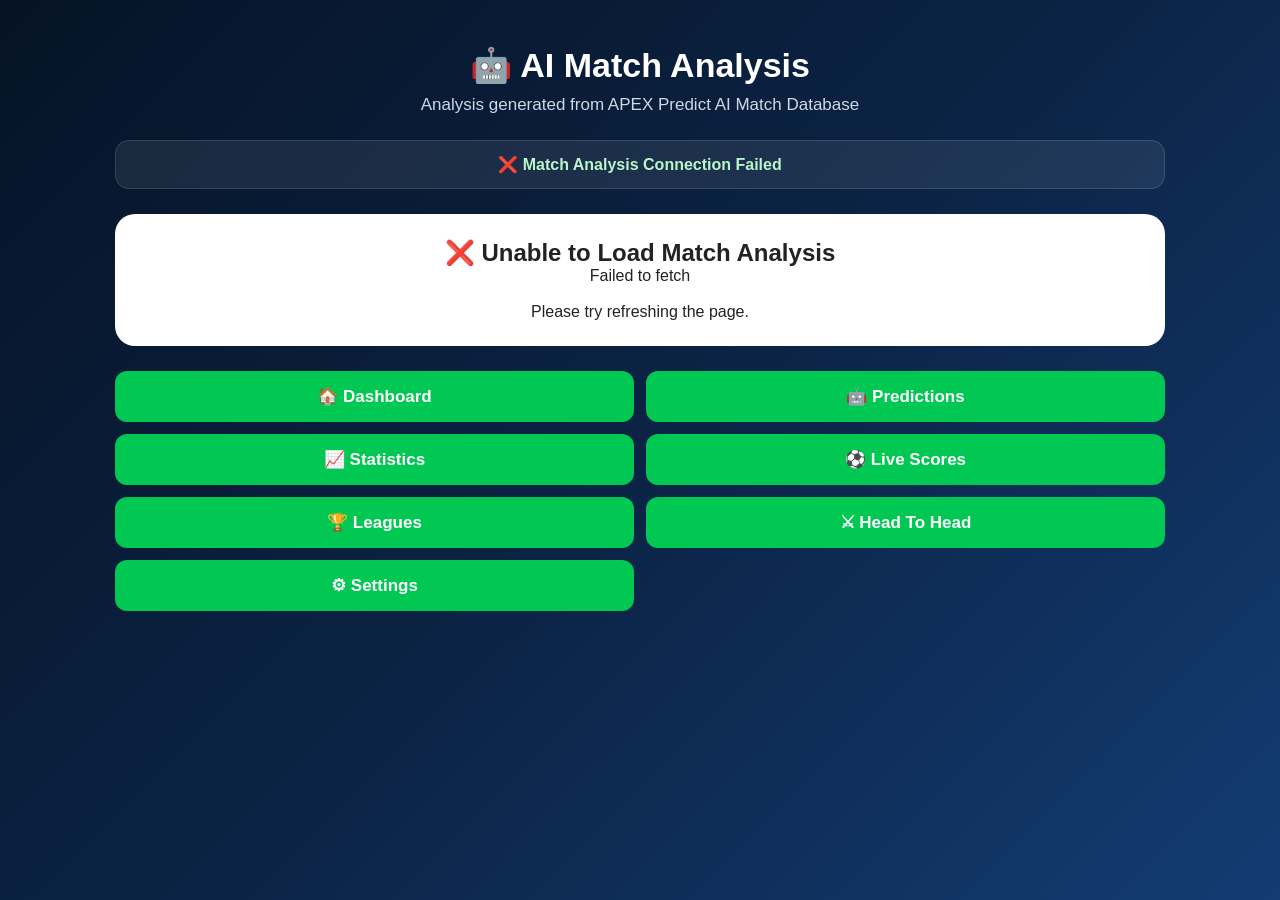
==== commit 8be50618: "Enhance analysis page styles and functionality Updated styles and HTML structure for better layout a" ====
--- a/analysis.html
+++ b/analysis.html
@@ -17,129 +17,185 @@
 }
 
 .analysis-header h1{
-    font-size:32px;
+    font-size:34px;
     margin-bottom:10px;
 }
 
 .analysis-header p{
     color:#cfd8e3;
-    line-height:1.5;
+    font-size:17px;
 }
 
 .analysis-status{
     text-align:center;
-    margin:15px 0 20px;
-    padding:13px;
-    border-radius:12px;
+    margin:15px 0 25px;
+    padding:14px;
+    border-radius:14px;
     background:rgba(255,255,255,.08);
     border:1px solid rgba(255,255,255,.12);
     font-weight:bold;
-}
-
-.analysis-card{
+    color:#b9f6ca;
+}
+
+.analysis-summary{
     background:#ffffff;
     color:#111;
-    border-radius:20px;
-    padding:22px;
+    border-radius:22px;
+    padding:25px;
+    margin-bottom:22px;
+    box-shadow:0 12px 35px rgba(0,0,0,.25);
+}
+
+.analysis-summary h2{
+    color:#061326;
+    margin-bottom:10px;
+    font-size:26px;
+}
+
+.analysis-summary p{
+    color:#333;
+    margin:5px 0;
+}
+
+.match-card{
+    background:#ffffff;
+    color:#111;
+    border-radius:22px;
+    padding:25px;
     margin-bottom:25px;
     box-shadow:0 12px 35px rgba(0,0,0,.25);
 }
 
-.match-title{
+.match-card h2{
+    color:#061326;
+    margin-bottom:18px;
+    font-size:25px;
+}
+
+.match-teams{
+    background:#f5f7fa;
+    border-radius:18px;
+    padding:20px;
+    margin-bottom:20px;
+}
+
+.match-teams .teams{
     font-size:25px;
     font-weight:bold;
     color:#061326;
-    margin-bottom:18px;
-}
-
-.match-teams{
-    background:#f4f6fa;
-    padding:18px;
+    margin-bottom:12px;
+}
+
+.match-teams .vs{
+    color:#777;
+    font-weight:normal;
+}
+
+.match-teams p{
+    margin:7px 0;
+    color:#333;
+}
+
+.prediction-box{
+    background:#e8f7eb;
+    border-left:7px solid #00c853;
     border-radius:15px;
-    margin-bottom:18px;
-}
-
-.match-teams h2{
-    margin:0 0 10px;
+    padding:20px;
+    margin:20px 0;
+}
+
+.prediction-box h3{
     color:#061326;
-}
-
-.data-row{
-    background:#f7f7f7;
-    border-radius:12px;
-    padding:15px;
-    margin:10px 0;
+    margin-bottom:8px;
+}
+
+.prediction-value{
+    font-size:24px;
+    font-weight:bold;
+    color:#00a844;
+}
+
+.analysis-section-title{
+    color:#061326;
+    font-size:23px;
+    margin:25px 0 15px;
+    border-bottom:1px solid #ddd;
+    padding-bottom:10px;
+}
+
+.analysis-grid{
+    display:grid;
+    grid-template-columns:repeat(2,1fr);
+    gap:14px;
+}
+
+.data-field{
+    background:#f7f8fa;
+    border:1px solid #e4e7eb;
+    border-radius:14px;
+    padding:16px;
+    min-width:0;
 }
 
 .data-label{
     font-weight:bold;
     color:#555;
-    display:block;
-    margin-bottom:5px;
+    margin-bottom:7px;
+    font-size:15px;
 }
 
 .data-value{
     color:#111;
-    font-size:17px;
-}
-
-.prediction-box{
-    background:#e8f7ec;
-    border-left:7px solid #00c853;
-    padding:18px;
-    border-radius:12px;
-    margin-top:20px;
-}
-
-.prediction-box h3{
-    margin:0 0 8px;
-    color:#061326;
-}
-
-.prediction-value{
-    font-size:22px;
-    font-weight:bold;
-    color:#00a844;
-}
-
-.analysis-section{
-    margin-top:22px;
-}
-
-.analysis-section h3{
-    color:#061326;
-    margin-bottom:12px;
+    font-size:18px;
+    word-break:break-word;
+}
+
+.empty-message{
+    background:#ffffff;
+    color:#222;
+    padding:25px;
+    border-radius:20px;
+    text-align:center;
+    margin-bottom:25px;
 }
 
 .navigation{
+    display:grid;
+    grid-template-columns:repeat(2,1fr);
+    gap:12px;
     margin-top:25px;
+    padding-bottom:30px;
 }
 
 .navigation button{
-    margin-top:10px;
-}
-
-.error-box{
-    background:#fff3f3;
-    color:#b00020;
-    border:1px solid #ffcdd2;
-    border-radius:15px;
-    padding:20px;
-    text-align:center;
+    margin-top:0;
 }
 
 @media(max-width:600px){
 
     .analysis-header h1{
-        font-size:27px;
-    }
-
-    .analysis-card{
-        padding:16px;
-    }
-
-    .match-title{
-        font-size:22px;
+        font-size:28px;
+    }
+
+    .analysis-grid{
+        grid-template-columns:1fr;
+    }
+
+    .analysis-summary,
+    .match-card{
+        padding:20px;
+    }
+
+    .match-teams .teams{
+        font-size:21px;
+    }
+
+    .prediction-value{
+        font-size:21px;
+    }
+
+    .navigation{
+        grid-template-columns:1fr 1fr;
     }
 
 }
@@ -151,6 +207,8 @@
 <body>
 
 <div class="container">
+
+    <!-- HEADER -->
 
     <div class="analysis-header">
 
@@ -162,59 +220,57 @@
 
     </div>
 
+
+    <!-- STATUS -->
 
     <div
         id="analysisStatus"
         class="analysis-status"
     >
-        🔄 Connecting to Google Sheets...
+        🔄 Loading Match Analysis...
     </div>
 
 
+    <!-- RESULTS -->
+
     <div id="analysisContainer">
 
-        <div class="analysis-card">
-
-            <h2>
-                🔄 Loading Match Analysis...
-            </h2>
-
-            <p>
-                Please wait while APEX Predict AI loads the match data.
-            </p>
-
+        <div class="empty-message">
+            🔄 Loading match data from Google Sheets...
         </div>
 
     </div>
 
 
+    <!-- NAVIGATION -->
+
     <div class="navigation">
 
-        <button onclick="window.location.href='dashboard.html'">
+        <button onclick="goTo('dashboard.html')">
             🏠 Dashboard
         </button>
 
-        <button onclick="window.location.href='predictions.html'">
+        <button onclick="goTo('predictions.html')">
             🤖 Predictions
         </button>
 
-        <button onclick="window.location.href='statistics.html'">
+        <button onclick="goTo('statistics.html')">
             📈 Statistics
         </button>
 
-        <button onclick="window.location.href='livescores.html'">
+        <button onclick="goTo('livescores.html')">
             ⚽ Live Scores
         </button>
 
-        <button onclick="window.location.href='leagues.html'">
+        <button onclick="goTo('leagues.html')">
             🏆 Leagues
         </button>
 
-        <button onclick="window.location.href='headtohead.html'">
+        <button onclick="goTo('headtohead.html')">
             ⚔ Head To Head
         </button>
 
-        <button onclick="window.location.href='settings.html'">
+        <button onclick="goTo('settings.html')">
             ⚙ Settings
         </button>
 
@@ -228,9 +284,106 @@
 "use strict";
 
 
+/* =========================================
+   APEX GOOGLE SHEETS CONNECTION
+   ========================================= */
+
 const GOOGLE_SHEETS_API =
 "https://script.google.com/macros/s/AKfycbxeZN80_WiP4hNmfbCMlmFDFHsuZ6QMpW7tDce4MRS8ya6RZQJ0F5DK8OPRaUBGiQfOsw/exec";
 
+
+/* =========================================
+   SAFE HTML DISPLAY
+   ========================================= */
+
+function escapeHTML(value){
+
+    if(value === null || value === undefined){
+        return "";
+    }
+
+    return String(value)
+        .replace(/&/g,"&amp;")
+        .replace(/</g,"&lt;")
+        .replace(/>/g,"&gt;")
+        .replace(/"/g,"&quot;")
+        .replace(/'/g,"&#039;");
+
+}
+
+
+/* =========================================
+   FIND COLUMN FLEXIBLY
+   ========================================= */
+
+function getValue(match, names){
+
+    for(const name of names){
+
+        if(
+            Object.prototype.hasOwnProperty.call(
+                match,
+                name
+            )
+        ){
+
+            const value = match[name];
+
+            if(
+                value !== null &&
+                value !== undefined &&
+                String(value).trim() !== ""
+            ){
+
+                return value;
+
+            }
+
+        }
+
+    }
+
+    return "";
+
+}
+
+
+/* =========================================
+   CREATE DATA FIELD
+   ========================================= */
+
+function createField(label, value){
+
+    if(
+        value === null ||
+        value === undefined ||
+        String(value).trim() === ""
+    ){
+
+        return "";
+
+    }
+
+    return `
+        <div class="data-field">
+
+            <div class="data-label">
+                ${escapeHTML(label)}
+            </div>
+
+            <div class="data-value">
+                ${escapeHTML(value)}
+            </div>
+
+        </div>
+    `;
+
+}
+
+
+/* =========================================
+   LOAD MATCH ANALYSIS
+   ========================================= */
 
 async function loadAnalysis(){
 
@@ -271,47 +424,47 @@
 
 
         console.log(
-            "APEX Analysis Google Sheets Data:",
+            "APEX Match Analysis Response:",
             data
         );
 
 
-        if(data.status === "CONNECTED"){
+        if(
+            !data.matchDatabase ||
+            !data.matchDatabase.objects
+        ){
+
+            throw new Error(
+                "Match Database was not returned by Google Sheets."
+            );
+
+        }
+
+
+        const matches =
+            data.matchDatabase.objects;
+
+
+        if(
+            !Array.isArray(matches) ||
+            matches.length === 0
+        ){
 
             status.textContent =
-                "✅ Google Sheets Connected";
-
-            status.style.color =
-                "#b9f6ca";
-
-        }
-
-
-        const database =
-            data.matchDatabase;
-
-
-        if(
-            !database ||
-            !database.exists ||
-            !Array.isArray(database.objects) ||
-            database.objects.length === 0
-        ){
+                "⚠️ No matches found";
 
             container.innerHTML = `
-
-                <div class="error-box">
-
-                    <h2>⚠️ No Match Data Found</h2>
+                <div class="empty-message">
+
+                    <h2>⚽ No Match Data</h2>
 
                     <p>
                         Google Sheets is connected,
-                        but there are currently no matches
-                        available in the Match Database.
+                        but the Match Database contains
+                        no match records.
                     </p>
 
                 </div>
-
             `;
 
             return;
@@ -319,17 +472,17 @@
         }
 
 
-        const matches =
-            database.objects;
-
-
-        container.innerHTML = `
-
-            <div class="analysis-card">
-
-                <div class="match-title">
+        status.textContent =
+            "✅ Match Analysis Loaded";
+
+
+        let html = `
+
+            <div class="analysis-summary">
+
+                <h2>
                     🤖 APEX AI MATCH ANALYSIS
-                </div>
+                </h2>
 
                 <p>
                     ${matches.length}
@@ -341,101 +494,206 @@
         `;
 
 
-        matches.forEach(
-            function(match,index){
-
-                const home =
-                    match["Home Team"] || "Unknown Home Team";
-
-                const away =
-                    match["Away Team"] || "Unknown Away Team";
-
-                const league =
-                    match["League"] || "Unknown League";
-
-                const date =
-                    match["Date"] || "Not available";
-
-                const prediction =
-                    match["Prediction"] || "Not available";
-
-                const confidence =
-                    match["Confidence %"] || "Not available";
-
-                const risk =
-                    match["Risk Level"] || "Not available";
-
-                const market =
-                    match["recommended market"] ||
-                    match["Recommended Market"] ||
-                    "Not available";
-
-                const expectedGoals =
-                    match["Expected Goals"] ||
-                    "Not available";
-
-                const homeForm =
-                    match["Home Form"] ||
-                    "Not available";
-
-                const awayForm =
-                    match["Away Form"] ||
-                    "Not available";
-
-                const homeAdvantage =
-                    match["Home Advantage Score"] ||
-                    "Not available";
-
-                const headToHead =
-                    match["Head to Head"] ||
-                    "Not available";
-
-                const headToHeadScore =
-                    match["Head to Head Score"] ||
-                    "Not available";
-
-                const bookmakerOdds =
-                    match["Bookmaker Odds"] ||
-                    "Not available";
-
-                const oddsValue =
-                    match["Odds Value Score"] ||
-                    "Not available";
-
-
-                const card =
-                    document.createElement("div");
-
-                card.className =
-                    "analysis-card";
-
-
-                card.innerHTML = `
-
-                    <div class="match-title">
+        /* =====================================
+           PROCESS EVERY MATCH
+           ===================================== */
+
+        matches.forEach(function(match,index){
+
+            const homeTeam =
+                getValue(
+                    match,
+                    [
+                        "Home Team",
+                        "home team",
+                        "HomeTeam",
+                        "home_team"
+                    ]
+                );
+
+
+            const awayTeam =
+                getValue(
+                    match,
+                    [
+                        "Away Team",
+                        "away team",
+                        "AwayTeam",
+                        "away_team"
+                    ]
+                );
+
+
+            const league =
+                getValue(
+                    match,
+                    [
+                        "League",
+                        "league"
+                    ]
+                );
+
+
+            const date =
+                getValue(
+                    match,
+                    [
+                        "Date",
+                        "date",
+                        "Match Date",
+                        "match date"
+                    ]
+                );
+
+
+            const prediction =
+                getValue(
+                    match,
+                    [
+                        "Prediction",
+                        "prediction",
+                        "AI Prediction",
+                        "AI prediction"
+                    ]
+                );
+
+
+            const confidence =
+                getValue(
+                    match,
+                    [
+                        "Confidence %",
+                        "Confidence",
+                        "confidence %",
+                        "confidence"
+                    ]
+                );
+
+
+            const risk =
+                getValue(
+                    match,
+                    [
+                        "Risk Level",
+                        "Risk",
+                        "risk level",
+                        "risk"
+                    ]
+                );
+
+
+            const recommendedMarket =
+                getValue(
+                    match,
+                    [
+                        "recommended market",
+                        "Recommended Market",
+                        "Recommended market"
+                    ]
+                );
+
+
+            /* =================================
+               IMPORTANT ANALYSIS FIELDS
+               ================================= */
+
+            const homeAdvantage =
+                getValue(
+                    match,
+                    [
+                        "Home Advantage Score",
+                        "Home advantage score",
+                        "home advantage score",
+                        "Home Advantage"
+                    ]
+                );
+
+
+            const headToHead =
+                getValue(
+                    match,
+                    [
+                        "Head to Head",
+                        "Head To Head",
+                        "head to head",
+                        "H2H"
+                    ]
+                );
+
+
+            const headToHeadScore =
+                getValue(
+                    match,
+                    [
+                        "Head to Head Score",
+                        "Head To Head Score",
+                        "head to head score",
+                        "H2H Score"
+                    ]
+                );
+
+
+            const bookmakerOdds =
+                getValue(
+                    match,
+                    [
+                        "Bookmaker Odds",
+                        "Bookmaker odds",
+                        "bookmaker odds",
+                        "Odds"
+                    ]
+                );
+
+
+            const oddsValueScore =
+                getValue(
+                    match,
+                    [
+                        "Odds Value Score",
+                        "Odds value score",
+                        "odds value score"
+                    ]
+                );
+
+
+            html += `
+
+                <div class="match-card">
+
+                    <h2>
                         ⚽ Match ${index + 1}
-                    </div>
+                    </h2>
 
 
                     <div class="match-teams">
 
-                        <h2>
-                            ${home}
-                            <span style="color:#777;">
+                        <div class="teams">
+
+                            ${escapeHTML(homeTeam)}
+
+                            <span class="vs">
                                 vs
                             </span>
-                            ${away}
-                        </h2>
-
-                        <p>
-                            <strong>League:</strong>
-                            ${league}
-                        </p>
-
-                        <p>
-                            <strong>Date:</strong>
-                            ${date}
-                        </p>
+
+                            ${escapeHTML(awayTeam)}
+
+                        </div>
+
+
+                        ${league ? `
+                            <p>
+                                <strong>League:</strong>
+                                ${escapeHTML(league)}
+                            </p>
+                        ` : ""}
+
+
+                        ${date ? `
+                            <p>
+                                <strong>Date:</strong>
+                                ${escapeHTML(date)}
+                            </p>
+                        ` : ""}
 
                     </div>
 
@@ -447,174 +705,113 @@
                         </h3>
 
                         <div class="prediction-value">
-                            ${prediction}
+                            ${escapeHTML(prediction)}
                         </div>
 
                     </div>
 
 
-                    <div class="analysis-section">
-
-                        <h3>
-                            📊 Match Analysis
-                        </h3>
-
-
-                        <div class="data-row">
-
-                            <span class="data-label">
-                                Confidence
-                            </span>
-
-                            <span class="data-value">
-                                ${confidence}%
-                            </span>
-
-                        </div>
-
-
-                        <div class="data-row">
-
-                            <span class="data-label">
-                                Risk Level
-                            </span>
-
-                            <span class="data-value">
-                                ${risk}
-                            </span>
-
-                        </div>
-
-
-                        <div class="data-row">
-
-                            <span class="data-label">
-                                Recommended Market
-                            </span>
-
-                            <span class="data-value">
-                                ${market}
-                            </span>
-
-                        </div>
-
-
-                        <div class="data-row">
-
-                            <span class="data-label">
-                                Expected Goals
-                            </span>
-
-                            <span class="data-value">
-                                ${expectedGoals}
-                            </span>
-
-                        </div>
-
-
-                        <div class="data-row">
-
-                            <span class="data-label">
-                                Home Form
-                            </span>
-
-                            <span class="data-value">
-                                ${homeForm}
-                            </span>
-
-                        </div>
-
-
-                        <div class="data-row">
-
-                            <span class="data-label">
-                                Away Form
-                            </span>
-
-                            <span class="data-value">
-                                ${awayForm}
-                            </span>
-
-                        </div>
-
-
-                        <div class="data-row">
-
-                            <span class="data-label">
-                                Home Advantage Score
-                            </span>
-
-                            <span class="data-value">
-                                ${homeAdvantage}
-                            </span>
-
-                        </div>
-
-
-                        <div class="data-row">
-
-                            <span class="data-label">
-                                Head to Head
-                            </span>
-
-                            <span class="data-value">
-                                ${headToHead}
-                            </span>
-
-                        </div>
-
-
-                        <div class="data-row">
-
-                            <span class="data-label">
-                                Head to Head Score
-                            </span>
-
-                            <span class="data-value">
-                                ${headToHeadScore}
-                            </span>
-
-                        </div>
-
-
-                        <div class="data-row">
-
-                            <span class="data-label">
-                                Bookmaker Odds
-                            </span>
-
-                            <span class="data-value">
-                                ${bookmakerOdds}
-                            </span>
-
-                        </div>
-
-
-                        <div class="data-row">
-
-                            <span class="data-label">
-                                Odds Value Score
-                            </span>
-
-                            <span class="data-value">
-                                ${oddsValue}
-                            </span>
-
-                        </div>
+                    <h3 class="analysis-section-title">
+                        📊 Match Analysis
+                    </h3>
+
+
+                    <div class="analysis-grid">
+
+                        ${createField(
+                            "Confidence",
+                            confidence
+                        )}
+
+                        ${createField(
+                            "Risk Level",
+                            risk
+                        )}
+
+                        ${createField(
+                            "Recommended Market",
+                            recommendedMarket
+                        )}
+
+                        ${createField(
+                            "Home Advantage Score",
+                            homeAdvantage
+                        )}
+
+                        ${createField(
+                            "Head to Head",
+                            headToHead
+                        )}
+
+                        ${createField(
+                            "Head to Head Score",
+                            headToHeadScore
+                        )}
+
+                        ${createField(
+                            "Bookmaker Odds",
+                            bookmakerOdds
+                        )}
+
+                        ${createField(
+                            "Odds Value Score",
+                            oddsValueScore
+                        )}
 
                     </div>
 
-                `;
-
-
-                container.appendChild(card);
-
-            }
-        );
-
-
-        status.textContent =
-            "✅ Match Analysis Loaded";
+
+                    <h3 class="analysis-section-title">
+                        📋 Complete Match Database Data
+                    </h3>
+
+
+                    <div class="analysis-grid">
+
+            `;
+
+
+            /* =================================
+               SHOW EVERY COLUMN FROM SHEETS
+               ================================= */
+
+            Object.keys(match).forEach(function(key){
+
+                const value =
+                    match[key];
+
+
+                if(
+                    value === null ||
+                    value === undefined ||
+                    String(value).trim() === ""
+                ){
+
+                    return;
+
+                }
+
+
+                html += createField(
+                    key,
+                    value
+                );
+
+            });
+
+
+            html += `
+
+                    </div>
+
+                </div>
+
+            `;
+
+        });
+
+
+        container.innerHTML = html;
 
 
     }catch(error){
@@ -626,28 +823,25 @@
 
 
         status.textContent =
-            "❌ Analysis Connection Failed";
-
-
-        status.style.color =
-            "#ff8a80";
+            "❌ Match Analysis Connection Failed";
 
 
         container.innerHTML = `
 
-            <div class="error-box">
+            <div class="empty-message">
 
                 <h2>
-                    ❌ Unable to Load Analysis
+                    ❌ Unable to Load Match Analysis
                 </h2>
 
                 <p>
-                    The Google Sheets connection
-                    could not be completed.
+                    ${escapeHTML(error.message)}
                 </p>
 
+                <br>
+
                 <p>
-                    Please refresh the page and try again.
+                    Please try refreshing the page.
                 </p>
 
             </div>
@@ -658,6 +852,22 @@
 
 }
 
+
+/* =========================================
+   NAVIGATION
+   ========================================= */
+
+function goTo(page){
+
+    window.location.href =
+        page;
+
+}
+
+
+/* =========================================
+   START
+   ========================================= */
 
 document.addEventListener(
     "DOMContentLoaded",
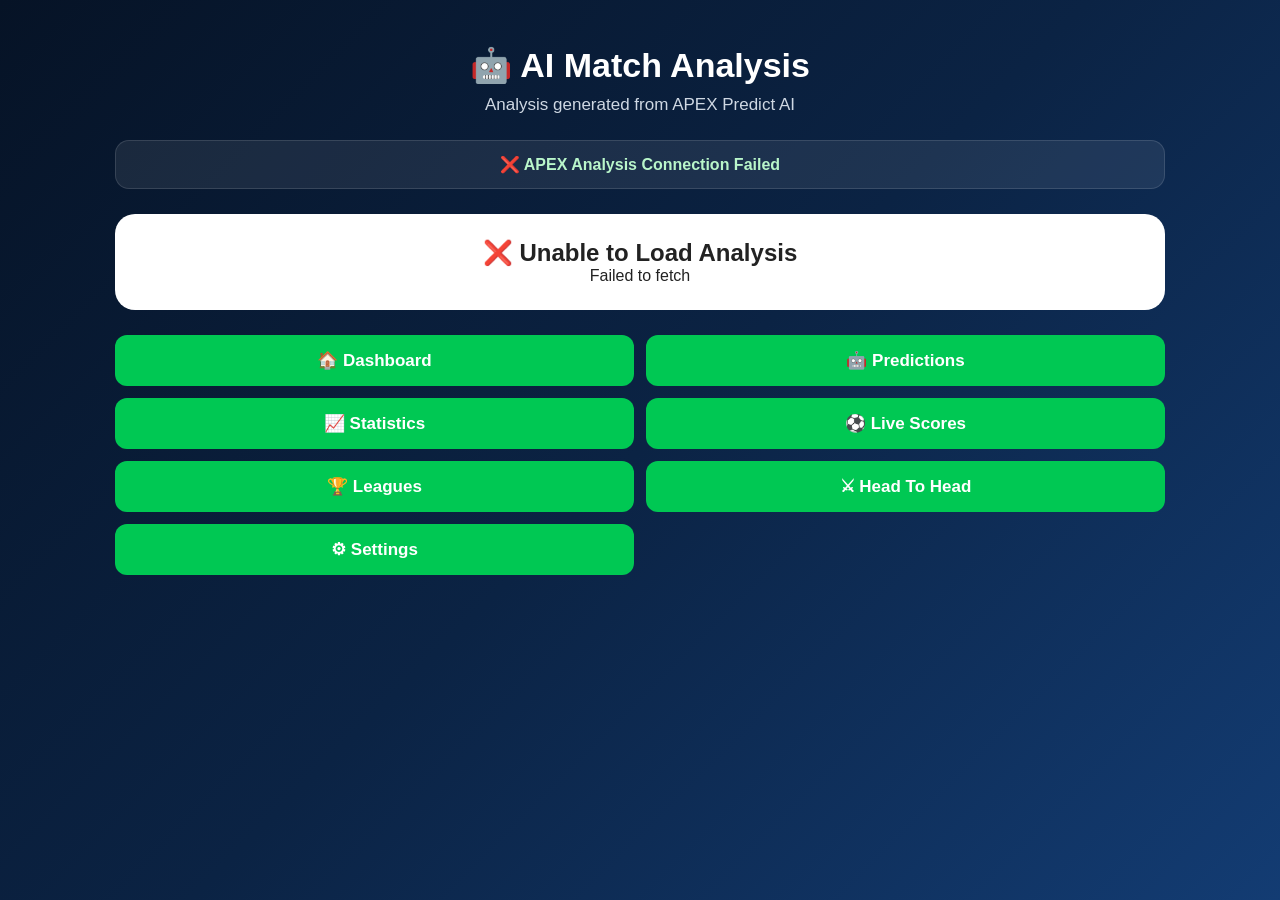
==== commit 61b2af83: "Refactor analysis.html for improved clarity" ====
--- a/analysis.html
+++ b/analysis.html
@@ -208,41 +208,33 @@
 
 <div class="container">
 
-    <!-- HEADER -->
-
     <div class="analysis-header">
 
         <h1>🤖 AI Match Analysis</h1>
 
         <p>
-            Analysis generated from APEX Predict AI Match Database
+            Analysis generated from APEX Predict AI
         </p>
 
     </div>
 
-
-    <!-- STATUS -->
 
     <div
         id="analysisStatus"
         class="analysis-status"
     >
-        🔄 Loading Match Analysis...
+        🔄 Loading today's analysis...
     </div>
 
 
-    <!-- RESULTS -->
-
     <div id="analysisContainer">
 
         <div class="empty-message">
-            🔄 Loading match data from Google Sheets...
+            🔄 Loading analysis...
         </div>
 
     </div>
 
-
-    <!-- NAVIGATION -->
 
     <div class="navigation">
 
@@ -284,17 +276,17 @@
 "use strict";
 
 
-/* =========================================
-   APEX GOOGLE SHEETS CONNECTION
-   ========================================= */
+/* =========================================================
+   APEX GOOGLE SHEETS API
+   ========================================================= */
 
 const GOOGLE_SHEETS_API =
 "https://script.google.com/macros/s/AKfycbxeZN80_WiP4hNmfbCMlmFDFHsuZ6QMpW7tDce4MRS8ya6RZQJ0F5DK8OPRaUBGiQfOsw/exec";
 
 
-/* =========================================
-   SAFE HTML DISPLAY
-   ========================================= */
+/* =========================================================
+   SAFE HTML
+   ========================================================= */
 
 function escapeHTML(value){
 
@@ -312,11 +304,11 @@
 }
 
 
-/* =========================================
-   FIND COLUMN FLEXIBLY
-   ========================================= */
-
-function getValue(match, names){
+/* =========================================================
+   FLEXIBLE COLUMN READER
+   ========================================================= */
+
+function getValue(match,names){
 
     for(const name of names){
 
@@ -348,11 +340,11 @@
 }
 
 
-/* =========================================
-   CREATE DATA FIELD
-   ========================================= */
-
-function createField(label, value){
+/* =========================================================
+   DATA FIELD
+   ========================================================= */
+
+function createField(label,value){
 
     if(
         value === null ||
@@ -365,6 +357,7 @@
     }
 
     return `
+
         <div class="data-field">
 
             <div class="data-label">
@@ -376,14 +369,15 @@
             </div>
 
         </div>
+
     `;
 
 }
 
 
-/* =========================================
-   LOAD MATCH ANALYSIS
-   ========================================= */
+/* =========================================================
+   LOAD ANALYSIS
+   ========================================================= */
 
 async function loadAnalysis(){
 
@@ -397,7 +391,7 @@
     try{
 
         status.textContent =
-            "🔄 Connecting to Google Sheets...";
+            "🔄 Connecting to APEX Predict AI...";
 
 
         const response =
@@ -424,47 +418,119 @@
 
 
         console.log(
-            "APEX Match Analysis Response:",
+            "APEX Analysis Data:",
             data
         );
 
 
         if(
             !data.matchDatabase ||
-            !data.matchDatabase.objects
+            !Array.isArray(
+                data.matchDatabase.objects
+            )
         ){
 
             throw new Error(
-                "Match Database was not returned by Google Sheets."
+                "Match Database was not returned."
             );
 
         }
 
 
+        const allMatches =
+            data.matchDatabase.objects;
+
+
+        /* =================================================
+           FIND RECORDS THAT CONTAIN AI RESULTS
+           ================================================= */
+
+        const completedMatches =
+            allMatches.filter(function(match){
+
+                const prediction =
+                    getValue(match,[
+                        "Prediction",
+                        "prediction",
+                        "AI Prediction"
+                    ]);
+
+                const confidence =
+                    getValue(match,[
+                        "Confidence %",
+                        "Confidence",
+                        "confidence %",
+                        "confidence",
+                        "Final Confidence"
+                    ]);
+
+                const market =
+                    getValue(match,[
+                        "Recommended Market",
+                        "recommended market",
+                        "Recommended market",
+                        "Market"
+                    ]);
+
+                return (
+                    prediction !== "" ||
+                    confidence !== "" ||
+                    market !== ""
+                );
+
+            });
+
+
+        /* =================================================
+           SAME DISPLAY RULE AS PREDICTIONS
+           
+           DO NOT CHANGE GOOGLE SHEETS.
+           ONLY DISPLAY 10 ON THE WEBSITE.
+           ================================================= */
+
         const matches =
-            data.matchDatabase.objects;
-
-
-        if(
-            !Array.isArray(matches) ||
-            matches.length === 0
-        ){
+            completedMatches
+                .slice()
+                .reverse()
+                .slice(0,10);
+
+
+        console.log(
+            "APEX total database records:",
+            allMatches.length
+        );
+
+        console.log(
+            "APEX completed records:",
+            completedMatches.length
+        );
+
+        console.log(
+            "APEX Analysis display:",
+            matches.length
+        );
+
+
+        if(matches.length === 0){
 
             status.textContent =
-                "⚠️ No matches found";
+                "⚠️ No analysis available";
 
             container.innerHTML = `
+
                 <div class="empty-message">
 
-                    <h2>⚽ No Match Data</h2>
+                    <h2>
+                        ⚠️ No Analysis Available
+                    </h2>
 
                     <p>
-                        Google Sheets is connected,
-                        but the Match Database contains
-                        no match records.
+                        APEX is connected, but no completed
+                        prediction analysis was found.
                     </p>
 
                 </div>
+
             `;
 
             return;
@@ -473,8 +539,14 @@
 
 
         status.textContent =
-            "✅ Match Analysis Loaded";
-
+            "✅ APEX AI Connected — " +
+            matches.length +
+            " analysis records";
+
+
+        /* =================================================
+           SUMMARY
+           ================================================= */
 
         let html = `
 
@@ -485,8 +557,8 @@
                 </h2>
 
                 <p>
-                    ${matches.length}
-                    match(es) loaded from Google Sheets.
+                    Showing analysis for the final
+                    ${matches.length} selected matches.
                 </p>
 
             </div>
@@ -494,167 +566,161 @@
         `;
 
 
-        /* =====================================
-           PROCESS EVERY MATCH
-           ===================================== */
+        /* =================================================
+           BUILD THE 10 MATCHES
+           ================================================= */
 
         matches.forEach(function(match,index){
 
             const homeTeam =
-                getValue(
-                    match,
-                    [
-                        "Home Team",
-                        "home team",
-                        "HomeTeam",
-                        "home_team"
-                    ]
-                );
+                getValue(match,[
+                    "Home Team",
+                    "home team",
+                    "HomeTeam",
+                    "home_team",
+                    "Home"
+                ]);
 
 
             const awayTeam =
-                getValue(
-                    match,
-                    [
-                        "Away Team",
-                        "away team",
-                        "AwayTeam",
-                        "away_team"
-                    ]
-                );
+                getValue(match,[
+                    "Away Team",
+                    "away team",
+                    "AwayTeam",
+                    "away_team",
+                    "Away"
+                ]);
 
 
             const league =
-                getValue(
-                    match,
-                    [
-                        "League",
-                        "league"
-                    ]
-                );
+                getValue(match,[
+                    "League",
+                    "league",
+                    "League Name"
+                ]);
 
 
             const date =
-                getValue(
-                    match,
-                    [
-                        "Date",
-                        "date",
-                        "Match Date",
-                        "match date"
-                    ]
-                );
+                getValue(match,[
+                    "Date",
+                    "date",
+                    "Match Date",
+                    "match date"
+                ]);
 
 
             const prediction =
-                getValue(
-                    match,
-                    [
-                        "Prediction",
-                        "prediction",
-                        "AI Prediction",
-                        "AI prediction"
-                    ]
-                );
+                getValue(match,[
+                    "Prediction",
+                    "prediction",
+                    "AI Prediction",
+                    "AI prediction"
+                ]);
 
 
             const confidence =
-                getValue(
-                    match,
-                    [
-                        "Confidence %",
-                        "Confidence",
-                        "confidence %",
-                        "confidence"
-                    ]
-                );
+                getValue(match,[
+                    "Confidence %",
+                    "Confidence",
+                    "confidence %",
+                    "confidence",
+                    "Final Confidence"
+                ]);
 
 
             const risk =
-                getValue(
-                    match,
-                    [
-                        "Risk Level",
-                        "Risk",
-                        "risk level",
-                        "risk"
-                    ]
-                );
+                getValue(match,[
+                    "Risk Level",
+                    "Risk",
+                    "risk level",
+                    "risk"
+                ]);
 
 
             const recommendedMarket =
-                getValue(
-                    match,
-                    [
-                        "recommended market",
-                        "Recommended Market",
-                        "Recommended market"
-                    ]
-                );
-
-
-            /* =================================
-               IMPORTANT ANALYSIS FIELDS
-               ================================= */
+                getValue(match,[
+                    "Recommended Market",
+                    "recommended market",
+                    "Recommended market",
+                    "Market"
+                ]);
+
+
+            /* =============================================
+               ANALYSIS METRICS
+               ============================================= */
 
             const homeAdvantage =
-                getValue(
-                    match,
-                    [
-                        "Home Advantage Score",
-                        "Home advantage score",
-                        "home advantage score",
-                        "Home Advantage"
-                    ]
-                );
+                getValue(match,[
+                    "Home Advantage Score",
+                    "Home advantage score",
+                    "home advantage score",
+                    "Home Advantage"
+                ]);
 
 
             const headToHead =
-                getValue(
-                    match,
-                    [
-                        "Head to Head",
-                        "Head To Head",
-                        "head to head",
-                        "H2H"
-                    ]
-                );
+                getValue(match,[
+                    "Head to Head",
+                    "Head To Head",
+                    "head to head",
+                    "H2H"
+                ]);
 
 
             const headToHeadScore =
-                getValue(
-                    match,
-                    [
-                        "Head to Head Score",
-                        "Head To Head Score",
-                        "head to head score",
-                        "H2H Score"
-                    ]
-                );
+                getValue(match,[
+                    "Head to Head Score",
+                    "Head To Head Score",
+                    "head to head score",
+                    "H2H Score"
+                ]);
 
 
             const bookmakerOdds =
-                getValue(
-                    match,
-                    [
-                        "Bookmaker Odds",
-                        "Bookmaker odds",
-                        "bookmaker odds",
-                        "Odds"
-                    ]
-                );
+                getValue(match,[
+                    "Bookmaker Odds",
+                    "Bookmaker odds",
+                    "bookmaker odds",
+                    "Odds"
+                ]);
 
 
             const oddsValueScore =
-                getValue(
-                    match,
-                    [
-                        "Odds Value Score",
-                        "Odds value score",
-                        "odds value score"
-                    ]
-                );
-
+                getValue(match,[
+                    "Odds Value Score",
+                    "Odds value score",
+                    "odds value score"
+                ]);
+
+
+            const formScore =
+                getValue(match,[
+                    "Form Score",
+                    "form score",
+                    "Team Form Score"
+                ]);
+
+
+            const goalsScore =
+                getValue(match,[
+                    "Goals Score",
+                    "Goals score",
+                    "goals score"
+                ]);
+
+
+            const defensiveScore =
+                getValue(match,[
+                    "Defensive Score",
+                    "Defensive score",
+                    "defensive score"
+                ]);
+
+
+            /* =============================================
+               MATCH CARD
+               ============================================= */
 
             html += `
 
@@ -669,31 +735,31 @@
 
                         <div class="teams">
 
-                            ${escapeHTML(homeTeam)}
+                            ${escapeHTML(
+                                homeTeam || "Home Team"
+                            )}
 
                             <span class="vs">
                                 vs
                             </span>
 
-                            ${escapeHTML(awayTeam)}
+                            ${escapeHTML(
+                                awayTeam || "Away Team"
+                            )}
 
                         </div>
 
 
-                        ${league ? `
-                            <p>
-                                <strong>League:</strong>
-                                ${escapeHTML(league)}
-                            </p>
-                        ` : ""}
-
-
-                        ${date ? `
-                            <p>
-                                <strong>Date:</strong>
-                                ${escapeHTML(date)}
-                            </p>
-                        ` : ""}
+                        <p>
+                            <strong>League:</strong>
+                            ${escapeHTML(league || "—")}
+                        </p>
+
+
+                        <p>
+                            <strong>Date:</strong>
+                            ${escapeHTML(date || "—")}
+                        </p>
 
                     </div>
 
@@ -705,7 +771,9 @@
                         </h3>
 
                         <div class="prediction-value">
-                            ${escapeHTML(prediction)}
+                            ${escapeHTML(
+                                prediction || "—"
+                            )}
                         </div>
 
                     </div>
@@ -758,72 +826,44 @@
                             oddsValueScore
                         )}
 
+                        ${createField(
+                            "Form Score",
+                            formScore
+                        )}
+
+                        ${createField(
+                            "Goals Score",
+                            goalsScore
+                        )}
+
+                        ${createField(
+                            "Defensive Score",
+                            defensiveScore
+                        )}
+
                     </div>
 
-
-                    <h3 class="analysis-section-title">
-                        📋 Complete Match Database Data
-                    </h3>
-
-
-                    <div class="analysis-grid">
+                </div>
 
             `;
 
-
-            /* =================================
-               SHOW EVERY COLUMN FROM SHEETS
-               ================================= */
-
-            Object.keys(match).forEach(function(key){
-
-                const value =
-                    match[key];
-
-
-                if(
-                    value === null ||
-                    value === undefined ||
-                    String(value).trim() === ""
-                ){
-
-                    return;
-
-                }
-
-
-                html += createField(
-                    key,
-                    value
-                );
-
-            });
-
-
-            html += `
-
-                    </div>
-
-                </div>
-
-            `;
-
         });
 
 
-        container.innerHTML = html;
+        container.innerHTML =
+            html;
 
 
     }catch(error){
 
         console.error(
-            "APEX Match Analysis Error:",
+            "APEX Analysis Error:",
             error
         );
 
 
         status.textContent =
-            "❌ Match Analysis Connection Failed";
+            "❌ APEX Analysis Connection Failed";
 
 
         container.innerHTML = `
@@ -831,19 +871,13 @@
             <div class="empty-message">
 
                 <h2>
-                    ❌ Unable to Load Match Analysis
+                    ❌ Unable to Load Analysis
                 </h2>
 
                 <p>
                     ${escapeHTML(error.message)}
                 </p>
 
-                <br>
-
-                <p>
-                    Please try refreshing the page.
-                </p>
-
             </div>
 
         `;
@@ -853,9 +887,9 @@
 }
 
 
-/* =========================================
+/* =========================================================
    NAVIGATION
-   ========================================= */
+   ========================================================= */
 
 function goTo(page){
 
@@ -865,9 +899,9 @@
 }
 
 
-/* =========================================
+/* =========================================================
    START
-   ========================================= */
+   ========================================================= */
 
 document.addEventListener(
     "DOMContentLoaded",
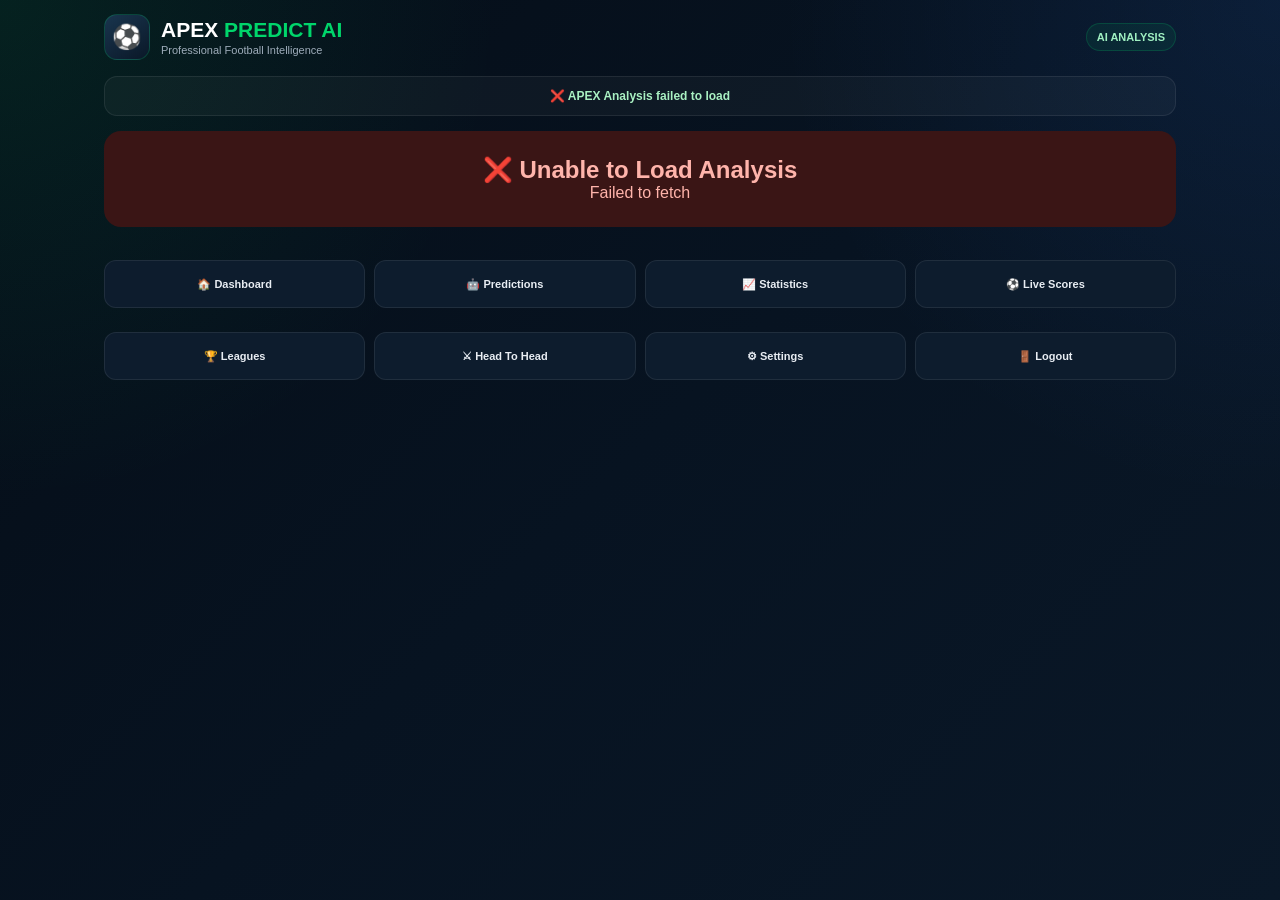
==== commit c2adf5b9: "Refactor analysis.html for layout and style improvements Refactor HTML structure and CSS styles for " ====
--- a/analysis.html
+++ b/analysis.html
@@ -1,236 +1,580 @@
 <!DOCTYPE html>
 <html lang="en">
+
 <head>
 
 <meta charset="UTF-8">
 <meta name="viewport" content="width=device-width, initial-scale=1.0">
 
-<title>APEX Predict AI - Match Analysis</title>
+<title>APEX Predict AI - Analysis</title>
 
 <link rel="stylesheet" href="styles.css">
 
 <style>
 
-.analysis-header{
+:root{
+    --bg:#071321;
+    --panel:#0d1c2d;
+    --panel2:#10243a;
+    --border:rgba(255,255,255,.08);
+    --text:#ffffff;
+    --muted:#9eacba;
+    --green:#00d66b;
+    --green-dark:#00a950;
+    --blue:#2f7cff;
+    --yellow:#ffbf22;
+    --red:#ff4d5f;
+}
+
+*{
+    box-sizing:border-box;
+}
+
+body{
+    margin:0;
+    min-height:100vh;
+
+    background:
+        radial-gradient(
+            circle at top left,
+            rgba(0,214,107,.10),
+            transparent 32%
+        ),
+        radial-gradient(
+            circle at top right,
+            rgba(47,124,255,.10),
+            transparent 32%
+        ),
+        linear-gradient(
+            135deg,
+            #050d17,
+            #071321 50%,
+            #0a1828
+        );
+
+    color:var(--text);
+
+    font-family:
+        Inter,
+        -apple-system,
+        BlinkMacSystemFont,
+        "Segoe UI",
+        Roboto,
+        Arial,
+        sans-serif;
+}
+
+.app{
+    width:100%;
+    max-width:1100px;
+    margin:0 auto;
+    padding:14px;
+}
+
+.topbar{
+    display:flex;
+    align-items:center;
+    justify-content:space-between;
+    gap:12px;
+    margin-bottom:16px;
+}
+
+.brand{
+    display:flex;
+    align-items:center;
+    gap:11px;
+}
+
+.brand-icon{
+    width:46px;
+    height:46px;
+    border-radius:13px;
+
+    display:flex;
+    align-items:center;
+    justify-content:center;
+
+    background:
+        linear-gradient(
+            145deg,
+            #19354e,
+            #0a1828
+        );
+
+    border:1px solid rgba(0,214,107,.22);
+
+    font-size:24px;
+}
+
+.brand-title{
+    margin:0;
+    font-size:21px;
+    font-weight:800;
+}
+
+.brand-title span{
+    color:var(--green);
+}
+
+.brand-subtitle{
+    color:var(--muted);
+    font-size:11px;
+    margin-top:2px;
+}
+
+.page-badge{
+    padding:7px 10px;
+    border-radius:999px;
+
+    background:rgba(0,214,107,.08);
+    border:1px solid rgba(0,214,107,.18);
+
+    color:#9ff0c1;
+    font-size:11px;
+    font-weight:700;
+}
+
+.status{
+    padding:12px 14px;
+    margin-bottom:15px;
+
+    border-radius:13px;
+
+    background:rgba(255,255,255,.035);
+    border:1px solid var(--border);
+
+    color:#a9f0c2;
+
     text-align:center;
-    margin-bottom:25px;
-}
-
-.analysis-header h1{
-    font-size:34px;
-    margin-bottom:10px;
-}
-
-.analysis-header p{
-    color:#cfd8e3;
-    font-size:17px;
-}
-
-.analysis-status{
+    font-size:12px;
+    font-weight:700;
+}
+
+.summary{
+    background:
+        linear-gradient(
+            145deg,
+            rgba(13,28,45,.98),
+            rgba(8,20,34,.98)
+        );
+
+    border:1px solid var(--border);
+    border-radius:20px;
+
+    padding:18px;
+
+    margin-bottom:15px;
+
+    box-shadow:
+        0 15px 35px rgba(0,0,0,.24);
+}
+
+.summary-top{
+    display:flex;
+    align-items:center;
+    justify-content:space-between;
+    gap:12px;
+}
+
+.summary h1{
+    margin:0 0 6px;
+    font-size:23px;
+}
+
+.summary p{
+    margin:0;
+    color:var(--muted);
+    font-size:12px;
+}
+
+.count-box{
+    text-align:right;
+}
+
+.count-number{
+    color:var(--green);
+    font-size:28px;
+    font-weight:900;
+}
+
+.count-label{
+    color:#788797;
+    font-size:10px;
+}
+
+.analysis-list{
+    display:flex;
+    flex-direction:column;
+    gap:15px;
+}
+
+.match-card{
+    background:
+        linear-gradient(
+            145deg,
+            rgba(13,28,45,.98),
+            rgba(8,20,34,.98)
+        );
+
+    border:1px solid var(--border);
+    border-radius:20px;
+
+    overflow:hidden;
+
+    box-shadow:
+        0 15px 35px rgba(0,0,0,.24);
+}
+
+.match-top{
+    display:flex;
+    align-items:center;
+    justify-content:space-between;
+
+    gap:10px;
+
+    padding:15px 16px 10px;
+}
+
+.match-number{
+    color:#7f8d9d;
+    font-size:10px;
+    font-weight:800;
+}
+
+.league{
+    color:#c6d1dc;
+    font-size:10px;
+    font-weight:700;
+    text-align:right;
+}
+
+.match-main{
+    padding:7px 16px 17px;
+}
+
+.teams{
+    display:grid;
+    grid-template-columns:1fr auto 1fr;
+    align-items:center;
+    gap:9px;
     text-align:center;
-    margin:15px 0 25px;
-    padding:14px;
+}
+
+.team{
+    color:#fff;
+    font-size:18px;
+    font-weight:800;
+    line-height:1.3;
+}
+
+.vs{
+    color:#7e8b9b;
+    font-size:11px;
+    font-weight:900;
+}
+
+.match-date{
+    color:#718091;
+    font-size:10px;
+    text-align:center;
+    margin-top:9px;
+}
+
+.prediction-box{
+    margin:0 15px 15px;
+
+    padding:15px;
+
+    background:
+        linear-gradient(
+            135deg,
+            rgba(0,214,107,.10),
+            rgba(0,214,107,.035)
+        );
+
+    border:1px solid rgba(0,214,107,.15);
+
+    border-left:4px solid var(--green);
+
     border-radius:14px;
-    background:rgba(255,255,255,.08);
-    border:1px solid rgba(255,255,255,.12);
-    font-weight:bold;
-    color:#b9f6ca;
-}
-
-.analysis-summary{
-    background:#ffffff;
-    color:#111;
-    border-radius:22px;
+}
+
+.prediction-label{
+    color:#8edbaa;
+    font-size:10px;
+    font-weight:800;
+
+    text-transform:uppercase;
+
+    letter-spacing:.5px;
+
+    margin-bottom:6px;
+}
+
+.prediction-value{
+    color:#fff;
+    font-size:16px;
+    font-weight:800;
+    line-height:1.4;
+}
+
+.section-title{
+    padding:0 15px 10px;
+
+    color:#dfe7ef;
+    font-size:14px;
+    font-weight:800;
+}
+
+.metric-grid{
+    display:grid;
+    grid-template-columns:
+        repeat(2,1fr);
+
+    gap:9px;
+
+    padding:0 15px 15px;
+}
+
+.metric{
+    min-height:72px;
+
+    background:rgba(255,255,255,.035);
+
+    border:1px solid rgba(255,255,255,.055);
+
+    border-radius:12px;
+
+    padding:12px;
+}
+
+.metric-title{
+    color:#788797;
+    font-size:10px;
+    font-weight:700;
+
+    margin-bottom:7px;
+}
+
+.metric-value{
+    color:#fff;
+    font-size:14px;
+    font-weight:800;
+    word-break:break-word;
+    line-height:1.35;
+}
+
+.metric-value.confidence{
+    color:var(--green);
+    font-size:20px;
+}
+
+.metric-value.low{
+    color:#7ef0ad;
+}
+
+.metric-value.medium{
+    color:#ffd56d;
+}
+
+.metric-value.high{
+    color:#ff8d99;
+}
+
+.advanced-section{
+    padding:0 15px 15px;
+}
+
+.advanced-grid{
+    display:grid;
+    grid-template-columns:
+        repeat(2,1fr);
+
+    gap:8px;
+}
+
+.advanced-item{
+    background:#091725;
+    border:1px solid rgba(255,255,255,.05);
+    border-radius:11px;
+    padding:11px;
+}
+
+.advanced-label{
+    color:#728194;
+    font-size:9px;
+    margin-bottom:5px;
+    font-weight:700;
+}
+
+.advanced-value{
+    color:#dce5ed;
+    font-size:12px;
+    font-weight:700;
+    word-break:break-word;
+}
+
+.match-footer{
+    display:flex;
+    align-items:center;
+    justify-content:space-between;
+
+    gap:10px;
+
+    padding:11px 15px;
+
+    border-top:1px solid rgba(255,255,255,.06);
+
+    color:#697888;
+
+    font-size:9px;
+}
+
+.empty,
+.error{
     padding:25px;
-    margin-bottom:22px;
-    box-shadow:0 12px 35px rgba(0,0,0,.25);
-}
-
-.analysis-summary h2{
-    color:#061326;
-    margin-bottom:10px;
-    font-size:26px;
-}
-
-.analysis-summary p{
-    color:#333;
-    margin:5px 0;
-}
-
-.match-card{
-    background:#ffffff;
-    color:#111;
-    border-radius:22px;
-    padding:25px;
-    margin-bottom:25px;
-    box-shadow:0 12px 35px rgba(0,0,0,.25);
-}
-
-.match-card h2{
-    color:#061326;
-    margin-bottom:18px;
-    font-size:25px;
-}
-
-.match-teams{
-    background:#f5f7fa;
-    border-radius:18px;
-    padding:20px;
-    margin-bottom:20px;
-}
-
-.match-teams .teams{
-    font-size:25px;
-    font-weight:bold;
-    color:#061326;
-    margin-bottom:12px;
-}
-
-.match-teams .vs{
-    color:#777;
-    font-weight:normal;
-}
-
-.match-teams p{
-    margin:7px 0;
-    color:#333;
-}
-
-.prediction-box{
-    background:#e8f7eb;
-    border-left:7px solid #00c853;
-    border-radius:15px;
-    padding:20px;
-    margin:20px 0;
-}
-
-.prediction-box h3{
-    color:#061326;
-    margin-bottom:8px;
-}
-
-.prediction-value{
-    font-size:24px;
-    font-weight:bold;
-    color:#00a844;
-}
-
-.analysis-section-title{
-    color:#061326;
-    font-size:23px;
-    margin:25px 0 15px;
-    border-bottom:1px solid #ddd;
-    padding-bottom:10px;
-}
-
-.analysis-grid{
-    display:grid;
-    grid-template-columns:repeat(2,1fr);
-    gap:14px;
-}
-
-.data-field{
-    background:#f7f8fa;
-    border:1px solid #e4e7eb;
-    border-radius:14px;
-    padding:16px;
-    min-width:0;
-}
-
-.data-label{
-    font-weight:bold;
-    color:#555;
-    margin-bottom:7px;
-    font-size:15px;
-}
-
-.data-value{
-    color:#111;
-    font-size:18px;
-    word-break:break-word;
-}
-
-.empty-message{
-    background:#ffffff;
-    color:#222;
-    padding:25px;
-    border-radius:20px;
+    border-radius:17px;
     text-align:center;
-    margin-bottom:25px;
+}
+
+.empty{
+    background:#0d1c2d;
+    border:1px solid var(--border);
+    color:#b9c6d3;
+}
+
+.error{
+    background:#3a1515;
+    color:#ffb4ab;
 }
 
 .navigation{
     display:grid;
-    grid-template-columns:repeat(2,1fr);
-    gap:12px;
-    margin-top:25px;
-    padding-bottom:30px;
+    grid-template-columns:
+        repeat(4,1fr);
+
+    gap:9px;
+
+    margin-top:18px;
+    padding-bottom:25px;
 }
 
 .navigation button{
-    margin-top:0;
-}
-
-@media(max-width:600px){
-
-    .analysis-header h1{
-        font-size:28px;
+    min-height:48px;
+
+    border:1px solid var(--border);
+    border-radius:12px;
+
+    background:#0d1c2d;
+    color:#e8edf3;
+
+    font-size:11px;
+    font-weight:700;
+}
+
+.navigation button:hover{
+    border-color:rgba(0,214,107,.35);
+}
+
+@media(max-width:650px){
+
+    .app{
+        padding:10px;
     }
 
-    .analysis-grid{
+    .page-badge{
+        display:none;
+    }
+
+    .teams{
         grid-template-columns:1fr;
     }
 
-    .analysis-summary,
-    .match-card{
-        padding:20px;
+    .vs{
+        margin:-3px 0;
     }
 
-    .match-teams .teams{
-        font-size:21px;
+    .navigation{
+        grid-template-columns:
+            1fr 1fr;
     }
 
-    .prediction-value{
-        font-size:21px;
+}
+
+@media(max-width:390px){
+
+    .summary-top{
+        flex-direction:column;
+        align-items:flex-start;
     }
 
-    .navigation{
-        grid-template-columns:1fr 1fr;
+    .count-box{
+        text-align:left;
     }
 
+    .metric-grid,
+    .advanced-grid{
+        grid-template-columns:1fr;
+    }
+
 }
 
 </style>
 
 </head>
 
+
 <body>
 
-<div class="container">
-
-    <div class="analysis-header">
-
-        <h1>🤖 AI Match Analysis</h1>
-
-        <p>
-            Analysis generated from APEX Predict AI
-        </p>
+<div class="app">
+
+    <div class="topbar">
+
+        <div class="brand">
+
+            <div class="brand-icon">
+                ⚽
+            </div>
+
+            <div>
+
+                <h2 class="brand-title">
+                    APEX <span>PREDICT AI</span>
+                </h2>
+
+                <div class="brand-subtitle">
+                    Professional Football Intelligence
+                </div>
+
+            </div>
+
+        </div>
+
+
+        <div class="page-badge">
+            AI ANALYSIS
+        </div>
 
     </div>
 
 
     <div
         id="analysisStatus"
-        class="analysis-status"
+        class="status"
     >
         🔄 Loading today's analysis...
     </div>
 
 
-    <div id="analysisContainer">
-
-        <div class="empty-message">
-            🔄 Loading analysis...
+    <div
+        id="analysisContainer"
+        class="analysis-list"
+    >
+
+        <div class="empty">
+
+            🔄 Loading APEX analysis...
+
         </div>
 
     </div>
@@ -238,34 +582,38 @@
 
     <div class="navigation">
 
-        <button onclick="goTo('dashboard.html')">
+        <button onclick="go('dashboard.html')">
             🏠 Dashboard
         </button>
 
-        <button onclick="goTo('predictions.html')">
+        <button onclick="go('predictions.html')">
             🤖 Predictions
         </button>
 
-        <button onclick="goTo('statistics.html')">
+        <button onclick="go('statistics.html')">
             📈 Statistics
         </button>
 
-        <button onclick="goTo('livescores.html')">
+        <button onclick="go('livescores.html')">
             ⚽ Live Scores
         </button>
 
-        <button onclick="goTo('leagues.html')">
+        <button onclick="go('leagues.html')">
             🏆 Leagues
         </button>
 
-        <button onclick="goTo('headtohead.html')">
+        <button onclick="go('headtohead.html')">
             ⚔ Head To Head
         </button>
 
-        <button onclick="goTo('settings.html')">
+        <button onclick="go('settings.html')">
             ⚙ Settings
         </button>
 
+        <button onclick="go('index.html')">
+            🚪 Logout
+        </button>
+
     </div>
 
 </div>
@@ -275,22 +623,18 @@
 
 "use strict";
 
-
-/* =========================================================
-   APEX GOOGLE SHEETS API
-   ========================================================= */
 
 const GOOGLE_SHEETS_API =
 "https://script.google.com/macros/s/AKfycbxeZN80_WiP4hNmfbCMlmFDFHsuZ6QMpW7tDce4MRS8ya6RZQJ0F5DK8OPRaUBGiQfOsw/exec";
 
 
-/* =========================================================
-   SAFE HTML
-   ========================================================= */
-
 function escapeHTML(value){
 
-    if(value === null || value === undefined){
+    if(
+        value === null ||
+        value === undefined
+    ){
+
         return "";
     }
 
@@ -304,22 +648,31 @@
 }
 
 
-/* =========================================================
-   FLEXIBLE COLUMN READER
-   ========================================================= */
-
 function getValue(match,names){
 
-    for(const name of names){
-
-        if(
-            Object.prototype.hasOwnProperty.call(
-                match,
-                name
-            )
-        ){
-
-            const value = match[name];
+    const keys =
+        Object.keys(match);
+
+    for(const wanted of names){
+
+        const key =
+            keys.find(function(existingKey){
+
+                return existingKey
+                    .trim()
+                    .toLowerCase()
+                    ===
+                    wanted
+                        .trim()
+                        .toLowerCase();
+
+            });
+
+
+        if(key !== undefined){
+
+            const value =
+                match[key];
 
             if(
                 value !== null &&
@@ -340,11 +693,30 @@
 }
 
 
-/* =========================================================
-   DATA FIELD
-   ========================================================= */
-
-function createField(label,value){
+function getRiskClass(risk){
+
+    const text =
+        String(risk || "")
+            .toLowerCase();
+
+    if(text === "low"){
+        return "low";
+    }
+
+    if(text === "medium"){
+        return "medium";
+    }
+
+    return "high";
+
+}
+
+
+function createMetric(
+    title,
+    value,
+    extraClass
+){
 
     if(
         value === null ||
@@ -358,14 +730,19 @@
 
     return `
 
-        <div class="data-field">
-
-            <div class="data-label">
-                ${escapeHTML(label)}
+        <div class="metric">
+
+            <div class="metric-title">
+                ${escapeHTML(title)}
             </div>
 
-            <div class="data-value">
+            <div class="
+                metric-value
+                ${extraClass || ""}
+            ">
+
                 ${escapeHTML(value)}
+
             </div>
 
         </div>
@@ -375,17 +752,17 @@
 }
 
 
-/* =========================================================
-   LOAD ANALYSIS
-   ========================================================= */
-
 async function loadAnalysis(){
 
     const status =
-        document.getElementById("analysisStatus");
+        document.getElementById(
+            "analysisStatus"
+        );
 
     const container =
-        document.getElementById("analysisContainer");
+        document.getElementById(
+            "analysisContainer"
+        );
 
 
     try{
@@ -417,13 +794,8 @@
             await response.json();
 
 
-        console.log(
-            "APEX Analysis Data:",
-            data
-        );
-
-
         if(
+            !data ||
             !data.matchDatabase ||
             !Array.isArray(
                 data.matchDatabase.objects
@@ -431,7 +803,7 @@
         ){
 
             throw new Error(
-                "Match Database was not returned."
+                "APEX Match Database was not returned."
             );
 
         }
@@ -441,52 +813,56 @@
             data.matchDatabase.objects;
 
 
-        /* =================================================
-           FIND RECORDS THAT CONTAIN AI RESULTS
-           ================================================= */
+        /*
+         * Preserve the working analysis selection
+         * logic used by the current APEX web app.
+         */
 
         const completedMatches =
-            allMatches.filter(function(match){
-
-                const prediction =
-                    getValue(match,[
-                        "Prediction",
-                        "prediction",
-                        "AI Prediction"
-                    ]);
-
-                const confidence =
-                    getValue(match,[
-                        "Confidence %",
-                        "Confidence",
-                        "confidence %",
-                        "confidence",
-                        "Final Confidence"
-                    ]);
-
-                const market =
-                    getValue(match,[
-                        "Recommended Market",
-                        "recommended market",
-                        "Recommended market",
-                        "Market"
-                    ]);
-
-                return (
-                    prediction !== "" ||
-                    confidence !== "" ||
-                    market !== ""
-                );
-
-            });
-
-
-        /* =================================================
-           SAME DISPLAY RULE AS PREDICTIONS
-           
-           DO NOT CHANGE GOOGLE SHEETS.
-           ONLY DISPLAY 10 ON THE WEBSITE.
-           ================================================= */
+            allMatches.filter(
+                function(match){
+
+                    const prediction =
+                        getValue(
+                            match,
+                            [
+                                "Prediction",
+                                "prediction",
+                                "AI Prediction"
+                            ]
+                        );
+
+                    const confidence =
+                        getValue(
+                            match,
+                            [
+                                "Confidence %",
+                                "Confidence",
+                                "confidence %",
+                                "Final Confidence"
+                            ]
+                        );
+
+                    const market =
+                        getValue(
+                            match,
+                            [
+                                "Recommended Market",
+                                "recommended market",
+                                "Recommended market",
+                                "Market"
+                            ]
+                        );
+
+                    return(
+                        prediction !== "" ||
+                        confidence !== "" ||
+                        market !== ""
+                    );
+
+                }
+            );
+
 
         const matches =
             completedMatches
@@ -495,366 +871,525 @@
                 .slice(0,10);
 
 
-        console.log(
-            "APEX total database records:",
-            allMatches.length
-        );
-
-        console.log(
-            "APEX completed records:",
-            completedMatches.length
-        );
-
-        console.log(
-            "APEX Analysis display:",
-            matches.length
-        );
-
-
-        if(matches.length === 0){
-
-            status.textContent =
-                "⚠️ No analysis available";
-
-            container.innerHTML = `
-
-                <div class="empty-message">
-
-                    <h2>
-                        ⚠️ No Analysis Available
-                    </h2>
-
-                    <p>
-                        APEX is connected, but no completed
-                        prediction analysis was found.
-                    </p>
-
-                </div>
-
-            `;
-
-            return;
-
-        }
-
-
         status.textContent =
             "✅ APEX AI Connected — " +
             matches.length +
             " analysis records";
 
 
-        /* =================================================
-           SUMMARY
-           ================================================= */
+        if(!matches.length){
+
+            container.innerHTML = `
+
+                <div class="empty">
+
+                    <h2>
+                        ⚠️ No Analysis Available
+                    </h2>
+
+                    <p>
+                        APEX is connected, but completed
+                        AI analysis is not available yet.
+                    </p>
+
+                </div>
+
+            `;
+
+            return;
+
+        }
+
 
         let html = `
 
-            <div class="analysis-summary">
-
-                <h2>
-                    🤖 APEX AI MATCH ANALYSIS
-                </h2>
-
-                <p>
-                    Showing analysis for the final
-                    ${matches.length} selected matches.
-                </p>
+            <div class="summary">
+
+                <div class="summary-top">
+
+                    <div>
+
+                        <h1>
+                            🤖 AI Match Analysis
+                        </h1>
+
+                        <p>
+                            Analysis generated from the
+                            final APEX selections.
+                        </p>
+
+                    </div>
+
+
+                    <div class="count-box">
+
+                        <div class="count-number">
+                            ${matches.length}
+                        </div>
+
+                        <div class="count-label">
+                            ANALYSIS RECORDS
+                        </div>
+
+                    </div>
+
+                </div>
 
             </div>
 
         `;
 
 
-        /* =================================================
-           BUILD THE 10 MATCHES
-           ================================================= */
-
-        matches.forEach(function(match,index){
-
-            const homeTeam =
-                getValue(match,[
-                    "Home Team",
-                    "home team",
-                    "HomeTeam",
-                    "home_team",
-                    "Home"
-                ]);
-
-
-            const awayTeam =
-                getValue(match,[
-                    "Away Team",
-                    "away team",
-                    "AwayTeam",
-                    "away_team",
-                    "Away"
-                ]);
-
-
-            const league =
-                getValue(match,[
-                    "League",
-                    "league",
-                    "League Name"
-                ]);
-
-
-            const date =
-                getValue(match,[
-                    "Date",
-                    "date",
-                    "Match Date",
-                    "match date"
-                ]);
-
-
-            const prediction =
-                getValue(match,[
-                    "Prediction",
-                    "prediction",
-                    "AI Prediction",
-                    "AI prediction"
-                ]);
-
-
-            const confidence =
-                getValue(match,[
-                    "Confidence %",
-                    "Confidence",
-                    "confidence %",
-                    "confidence",
-                    "Final Confidence"
-                ]);
-
-
-            const risk =
-                getValue(match,[
-                    "Risk Level",
-                    "Risk",
-                    "risk level",
-                    "risk"
-                ]);
-
-
-            const recommendedMarket =
-                getValue(match,[
-                    "Recommended Market",
-                    "recommended market",
-                    "Recommended market",
-                    "Market"
-                ]);
-
-
-            /* =============================================
-               ANALYSIS METRICS
-               ============================================= */
-
-            const homeAdvantage =
-                getValue(match,[
-                    "Home Advantage Score",
-                    "Home advantage score",
-                    "home advantage score",
-                    "Home Advantage"
-                ]);
-
-
-            const headToHead =
-                getValue(match,[
-                    "Head to Head",
-                    "Head To Head",
-                    "head to head",
-                    "H2H"
-                ]);
-
-
-            const headToHeadScore =
-                getValue(match,[
-                    "Head to Head Score",
-                    "Head To Head Score",
-                    "head to head score",
-                    "H2H Score"
-                ]);
-
-
-            const bookmakerOdds =
-                getValue(match,[
-                    "Bookmaker Odds",
-                    "Bookmaker odds",
-                    "bookmaker odds",
-                    "Odds"
-                ]);
-
-
-            const oddsValueScore =
-                getValue(match,[
-                    "Odds Value Score",
-                    "Odds value score",
-                    "odds value score"
-                ]);
-
-
-            const formScore =
-                getValue(match,[
-                    "Form Score",
-                    "form score",
-                    "Team Form Score"
-                ]);
-
-
-            const goalsScore =
-                getValue(match,[
-                    "Goals Score",
-                    "Goals score",
-                    "goals score"
-                ]);
-
-
-            const defensiveScore =
-                getValue(match,[
-                    "Defensive Score",
-                    "Defensive score",
-                    "defensive score"
-                ]);
-
-
-            /* =============================================
-               MATCH CARD
-               ============================================= */
-
-            html += `
-
-                <div class="match-card">
-
-                    <h2>
-                        ⚽ Match ${index + 1}
-                    </h2>
-
-
-                    <div class="match-teams">
-
-                        <div class="teams">
-
-                            ${escapeHTML(
-                                homeTeam || "Home Team"
+        matches.forEach(
+            function(match,index){
+
+                const home =
+                    getValue(
+                        match,
+                        [
+                            "Home Team",
+                            "home team",
+                            "HomeTeam",
+                            "home_team",
+                            "Home"
+                        ]
+                    );
+
+
+                const away =
+                    getValue(
+                        match,
+                        [
+                            "Away Team",
+                            "away team",
+                            "AwayTeam",
+                            "away_team",
+                            "Away"
+                        ]
+                    );
+
+
+                const league =
+                    getValue(
+                        match,
+                        [
+                            "League",
+                            "league",
+                            "League Name"
+                        ]
+                    );
+
+
+                const date =
+                    getValue(
+                        match,
+                        [
+                            "Date",
+                            "date",
+                            "Match Date",
+                            "match date"
+                        ]
+                    );
+
+
+                const prediction =
+                    getValue(
+                        match,
+                        [
+                            "Prediction",
+                            "prediction",
+                            "AI Prediction",
+                            "AI prediction"
+                        ]
+                    );
+
+
+                const confidence =
+                    getValue(
+                        match,
+                        [
+                            "Confidence %",
+                            "Confidence",
+                            "confidence %",
+                            "confidence",
+                            "Final Confidence"
+                        ]
+                    );
+
+
+                const risk =
+                    getValue(
+                        match,
+                        [
+                            "Risk Level",
+                            "Risk",
+                            "risk level",
+                            "risk"
+                        ]
+                    );
+
+
+                const market =
+                    getValue(
+                        match,
+                        [
+                            "Recommended Market",
+                            "recommended market",
+                            "Recommended market",
+                            "Market"
+                        ]
+                    );
+
+
+                const homeAdvantage =
+                    getValue(
+                        match,
+                        [
+                            "Home Advantage Score",
+                            "Home advantage score",
+                            "home advantage score",
+                            "Home Advantage"
+                        ]
+                    );
+
+
+                const h2h =
+                    getValue(
+                        match,
+                        [
+                            "Head to Head",
+                            "Head To Head",
+                            "head to head",
+                            "H2H"
+                        ]
+                    );
+
+
+                const h2hScore =
+                    getValue(
+                        match,
+                        [
+                            "Head to Head Score",
+                            "Head To Head Score",
+                            "head to head score",
+                            "H2H Score"
+                        ]
+                    );
+
+
+                const odds =
+                    getValue(
+                        match,
+                        [
+                            "Bookmaker Odds",
+                            "Bookmaker odds",
+                            "bookmaker odds",
+                            "Odds"
+                        ]
+                    );
+
+
+                const oddsValue =
+                    getValue(
+                        match,
+                        [
+                            "Odds Value Score",
+                            "Odds value score",
+                            "odds value score",
+                            "Odds Value"
+                        ]
+                    );
+
+
+                const formScore =
+                    getValue(
+                        match,
+                        [
+                            "Form Score",
+                            "form score",
+                            "Team Form Score"
+                        ]
+                    );
+
+
+                const goalsScore =
+                    getValue(
+                        match,
+                        [
+                            "Goals Score",
+                            "Goals score",
+                            "goals score"
+                        ]
+                    );
+
+
+                const defensiveScore =
+                    getValue(
+                        match,
+                        [
+                            "Defensive Score",
+                            "Defensive score",
+                            "defensive score"
+                        ]
+                    );
+
+
+                const riskClass =
+                    getRiskClass(risk);
+
+
+                html += `
+
+                    <div class="match-card">
+
+
+                        <div class="match-top">
+
+                            <div class="match-number">
+                                MATCH ${index + 1}
+                            </div>
+
+                            <div class="league">
+
+                                🏆 ${escapeHTML(
+                                    league || "League"
+                                )}
+
+                            </div>
+
+                        </div>
+
+
+                        <div class="match-main">
+
+                            <div class="teams">
+
+                                <div class="team">
+
+                                    ${escapeHTML(
+                                        home || "Home Team"
+                                    )}
+
+                                </div>
+
+
+                                <div class="vs">
+                                    VS
+                                </div>
+
+
+                                <div class="team">
+
+                                    ${escapeHTML(
+                                        away || "Away Team"
+                                    )}
+
+                                </div>
+
+                            </div>
+
+
+                            <div class="match-date">
+
+                                ${escapeHTML(
+                                    date || "Date unavailable"
+                                )}
+
+                            </div>
+
+                        </div>
+
+
+                        <div class="prediction-box">
+
+                            <div class="prediction-label">
+                                🤖 AI Prediction
+                            </div>
+
+                            <div class="prediction-value">
+
+                                ${escapeHTML(
+                                    prediction || "—"
+                                )}
+
+                            </div>
+
+                        </div>
+
+
+                        <div class="section-title">
+                            📊 Core Analysis
+                        </div>
+
+
+                        <div class="metric-grid">
+
+                            ${createMetric(
+                                "Confidence",
+                                confidence !== ""
+                                    ? confidence + "%"
+                                    : "",
+                                "confidence"
                             )}
 
-                            <span class="vs">
-                                vs
+                            ${createMetric(
+                                "Risk Level",
+                                risk,
+                                riskClass
+                            )}
+
+                            ${createMetric(
+                                "Recommended Market",
+                                market
+                            )}
+
+                            ${createMetric(
+                                "Home Advantage",
+                                homeAdvantage
+                            )}
+
+                            ${createMetric(
+                                "H2H Score",
+                                h2hScore
+                            )}
+
+                            ${createMetric(
+                                "Bookmaker Odds",
+                                odds
+                            )}
+
+                        </div>
+
+
+                        <div class="advanced-section">
+
+                            <div class="section-title"
+                                 style="padding-left:0;">
+
+                                🔍 Additional Metrics
+
+                            </div>
+
+
+                            <div class="advanced-grid">
+
+
+                                <div class="advanced-item">
+
+                                    <div class="advanced-label">
+                                        HEAD TO HEAD
+                                    </div>
+
+                                    <div class="advanced-value">
+
+                                        ${escapeHTML(
+                                            h2h || "Not available"
+                                        )}
+
+                                    </div>
+
+                                </div>
+
+
+                                <div class="advanced-item">
+
+                                    <div class="advanced-label">
+                                        ODDS VALUE SCORE
+                                    </div>
+
+                                    <div class="advanced-value">
+
+                                        ${escapeHTML(
+                                            oddsValue || "Not available"
+                                        )}
+
+                                    </div>
+
+                                </div>
+
+
+                                <div class="advanced-item">
+
+                                    <div class="advanced-label">
+                                        FORM SCORE
+                                    </div>
+
+                                    <div class="advanced-value">
+
+                                        ${escapeHTML(
+                                            formScore || "Not available"
+                                        )}
+
+                                    </div>
+
+                                </div>
+
+
+                                <div class="advanced-item">
+
+                                    <div class="advanced-label">
+                                        GOALS SCORE
+                                    </div>
+
+                                    <div class="advanced-value">
+
+                                        ${escapeHTML(
+                                            goalsScore || "Not available"
+                                        )}
+
+                                    </div>
+
+                                </div>
+
+
+                                <div class="advanced-item">
+
+                                    <div class="advanced-label">
+                                        DEFENSIVE SCORE
+                                    </div>
+
+                                    <div class="advanced-value">
+
+                                        ${escapeHTML(
+                                            defensiveScore || "Not available"
+                                        )}
+
+                                    </div>
+
+                                </div>
+
+
+                            </div>
+
+                        </div>
+
+
+                        <div class="match-footer">
+
+                            <span>
+                                APEX AI ENGINE
                             </span>
 
-                            ${escapeHTML(
-                                awayTeam || "Away Team"
-                            )}
+                            <span>
+                                SMART GATE SELECTION
+                            </span>
 
                         </div>
 
-
-                        <p>
-                            <strong>League:</strong>
-                            ${escapeHTML(league || "—")}
-                        </p>
-
-
-                        <p>
-                            <strong>Date:</strong>
-                            ${escapeHTML(date || "—")}
-                        </p>
-
                     </div>
 
-
-                    <div class="prediction-box">
-
-                        <h3>
-                            🤖 AI Prediction
-                        </h3>
-
-                        <div class="prediction-value">
-                            ${escapeHTML(
-                                prediction || "—"
-                            )}
-                        </div>
-
-                    </div>
-
-
-                    <h3 class="analysis-section-title">
-                        📊 Match Analysis
-                    </h3>
-
-
-                    <div class="analysis-grid">
-
-                        ${createField(
-                            "Confidence",
-                            confidence
-                        )}
-
-                        ${createField(
-                            "Risk Level",
-                            risk
-                        )}
-
-                        ${createField(
-                            "Recommended Market",
-                            recommendedMarket
-                        )}
-
-                        ${createField(
-                            "Home Advantage Score",
-                            homeAdvantage
-                        )}
-
-                        ${createField(
-                            "Head to Head",
-                            headToHead
-                        )}
-
-                        ${createField(
-                            "Head to Head Score",
-                            headToHeadScore
-                        )}
-
-                        ${createField(
-                            "Bookmaker Odds",
-                            bookmakerOdds
-                        )}
-
-                        ${createField(
-                            "Odds Value Score",
-                            oddsValueScore
-                        )}
-
-                        ${createField(
-                            "Form Score",
-                            formScore
-                        )}
-
-                        ${createField(
-                            "Goals Score",
-                            goalsScore
-                        )}
-
-                        ${createField(
-                            "Defensive Score",
-                            defensiveScore
-                        )}
-
-                    </div>
-
-                </div>
-
-            `;
-
-        });
+                `;
+
+            }
+        );
 
 
         container.innerHTML =
             html;
 
 
-    }catch(error){
+    }
+    catch(error){
 
         console.error(
             "APEX Analysis Error:",
@@ -863,19 +1398,21 @@
 
 
         status.textContent =
-            "❌ APEX Analysis Connection Failed";
+            "❌ APEX Analysis failed to load";
 
 
         container.innerHTML = `
 
-            <div class="empty-message">
+            <div class="error">
 
                 <h2>
                     ❌ Unable to Load Analysis
                 </h2>
 
                 <p>
-                    ${escapeHTML(error.message)}
+                    ${escapeHTML(
+                        error.message
+                    )}
                 </p>
 
             </div>
@@ -887,21 +1424,13 @@
 }
 
 
-/* =========================================================
-   NAVIGATION
-   ========================================================= */
-
-function goTo(page){
+function go(page){
 
     window.location.href =
         page;
 
 }
 
-
-/* =========================================================
-   START
-   ========================================================= */
 
 document.addEventListener(
     "DOMContentLoaded",
@@ -911,4 +1440,5 @@
 </script>
 
 </body>
-    </html>
+
+</html>
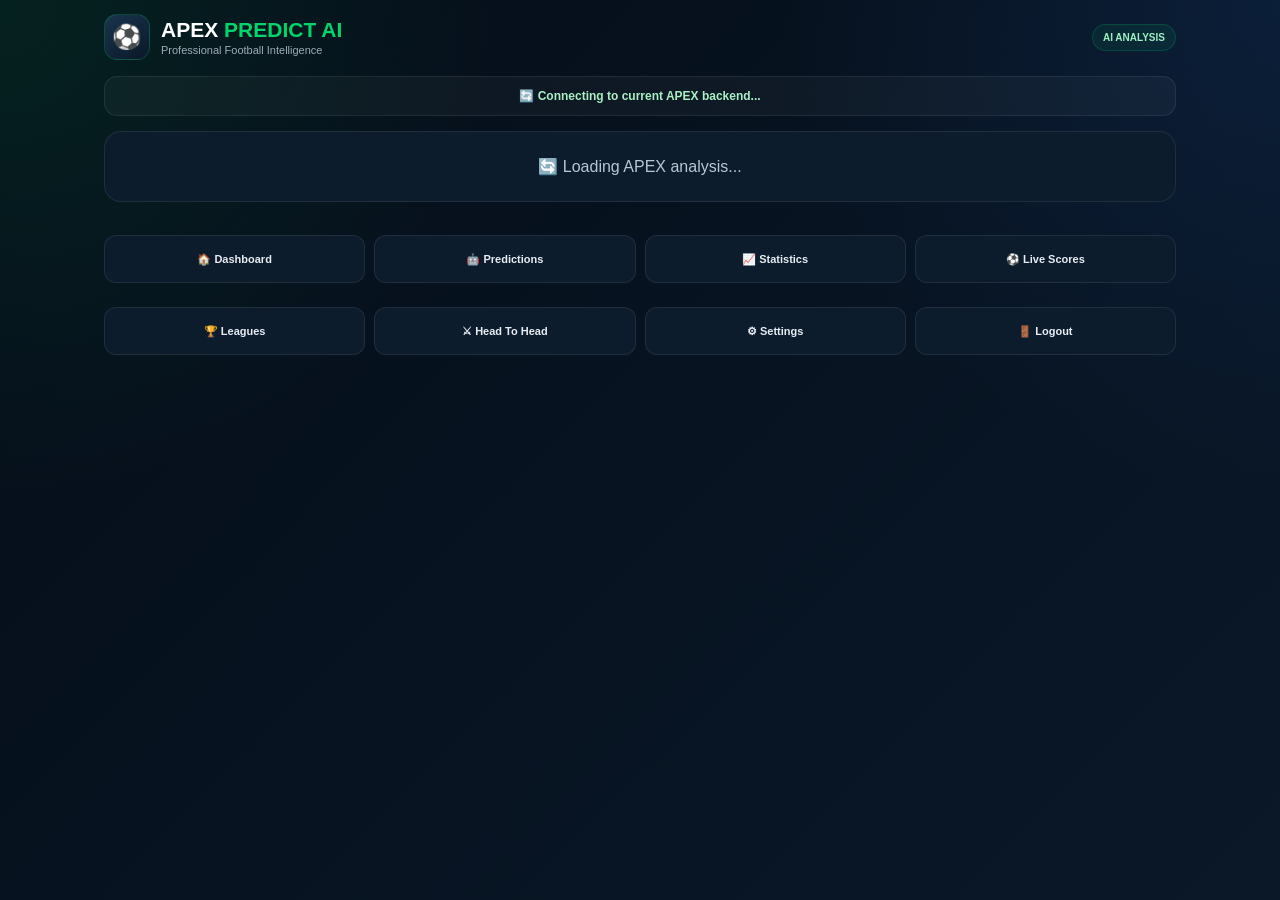
==== commit 4f188fbc: "Update print statement from 'Hello' to 'Goodbye'" ====
--- a/analysis.html
+++ b/analysis.html
@@ -5,6 +5,7 @@
 
 <meta charset="UTF-8">
 <meta name="viewport" content="width=device-width, initial-scale=1.0">
+<meta name="theme-color" content="#071321">
 
 <title>APEX Predict AI - Analysis</title>
 
@@ -15,13 +16,11 @@
 :root{
     --bg:#071321;
     --panel:#0d1c2d;
-    --panel2:#10243a;
     --border:rgba(255,255,255,.08);
     --text:#ffffff;
     --muted:#9eacba;
     --green:#00d66b;
     --green-dark:#00a950;
-    --blue:#2f7cff;
     --yellow:#ffbf22;
     --red:#ff4d5f;
 }
@@ -30,10 +29,14 @@
     box-sizing:border-box;
 }
 
+html,
 body{
     margin:0;
-    min-height:100vh;
-
+    padding:0;
+    min-height:100%;
+}
+
+body{
     background:
         radial-gradient(
             circle at top left,
@@ -64,6 +67,10 @@
         sans-serif;
 }
 
+button{
+    font:inherit;
+}
+
 .app{
     width:100%;
     max-width:1100px;
@@ -130,8 +137,8 @@
     border:1px solid rgba(0,214,107,.18);
 
     color:#9ff0c1;
-    font-size:11px;
-    font-weight:700;
+    font-size:10px;
+    font-weight:800;
 }
 
 .status{
@@ -148,6 +155,10 @@
     text-align:center;
     font-size:12px;
     font-weight:700;
+}
+
+.status.error{
+    color:#ffb4ab;
 }
 
 .summary{
@@ -162,7 +173,6 @@
     border-radius:20px;
 
     padding:18px;
-
     margin-bottom:15px;
 
     box-shadow:
@@ -193,7 +203,7 @@
 
 .count-number{
     color:var(--green);
-    font-size:28px;
+    font-size:30px;
     font-weight:900;
 }
 
@@ -293,7 +303,6 @@
         );
 
     border:1px solid rgba(0,214,107,.15);
-
     border-left:4px solid var(--green);
 
     border-radius:14px;
@@ -305,7 +314,6 @@
     font-weight:800;
 
     text-transform:uppercase;
-
     letter-spacing:.5px;
 
     margin-bottom:6px;
@@ -328,11 +336,8 @@
 
 .metric-grid{
     display:grid;
-    grid-template-columns:
-        repeat(2,1fr);
-
+    grid-template-columns:repeat(2,1fr);
     gap:9px;
-
     padding:0 15px 15px;
 }
 
@@ -352,7 +357,6 @@
     color:#788797;
     font-size:10px;
     font-weight:700;
-
     margin-bottom:7px;
 }
 
@@ -387,9 +391,7 @@
 
 .advanced-grid{
     display:grid;
-    grid-template-columns:
-        repeat(2,1fr);
-
+    grid-template-columns:repeat(2,1fr);
     gap:8px;
 }
 
@@ -426,7 +428,6 @@
     border-top:1px solid rgba(255,255,255,.06);
 
     color:#697888;
-
     font-size:9px;
 }
 
@@ -450,9 +451,7 @@
 
 .navigation{
     display:grid;
-    grid-template-columns:
-        repeat(4,1fr);
-
+    grid-template-columns:repeat(4,1fr);
     gap:9px;
 
     margin-top:18px;
@@ -470,6 +469,8 @@
 
     font-size:11px;
     font-weight:700;
+
+    cursor:pointer;
 }
 
 .navigation button:hover{
@@ -495,8 +496,7 @@
     }
 
     .navigation{
-        grid-template-columns:
-            1fr 1fr;
+        grid-template-columns:1fr 1fr;
     }
 
 }
@@ -528,6 +528,7 @@
 
 <div class="app">
 
+
     <div class="topbar">
 
         <div class="brand">
@@ -538,9 +539,9 @@
 
             <div>
 
-                <h2 class="brand-title">
+                <h1 class="brand-title">
                     APEX <span>PREDICT AI</span>
-                </h2>
+                </h1>
 
                 <div class="brand-subtitle">
                     Professional Football Intelligence
@@ -562,7 +563,7 @@
         id="analysisStatus"
         class="status"
     >
-        🔄 Loading today's analysis...
+        🔄 Connecting to current APEX backend...
     </div>
 
 
@@ -572,9 +573,7 @@
     >
 
         <div class="empty">
-
             🔄 Loading APEX analysis...
-
         </div>
 
     </div>
@@ -624,55 +623,91 @@
 "use strict";
 
 
-const GOOGLE_SHEETS_API =
-"https://script.google.com/macros/s/AKfycbxeZN80_WiP4hNmfbCMlmFDFHsuZ6QMpW7tDce4MRS8ya6RZQJ0F5DK8OPRaUBGiQfOsw/exec";
-
-
-function escapeHTML(value){
-
-    if(
-        value === null ||
-        value === undefined
-    ){
-
-        return "";
-    }
-
-    return String(value)
+/* =========================================================
+   VERIFIED APEX BACKEND
+   ========================================================= */
+
+const APEX_API_URL =
+"https://script.google.com/macros/s/AKfycbxygAHM7CTxHK5SXXCoc7AyfhivumaYJDKSYv5OFdI_woZdSnpVgBM400W8Gkny1Y8I/exec";
+
+const MAX_MATCHES = 30;
+
+const REQUEST_TIMEOUT = 45000;
+
+const RETRIES = 2;
+
+
+/* =========================================================
+   SAFE HTML
+   ========================================================= */
+
+function safe(value){
+
+    return String(value ?? "")
         .replace(/&/g,"&amp;")
         .replace(/</g,"&lt;")
         .replace(/>/g,"&gt;")
         .replace(/"/g,"&quot;")
         .replace(/'/g,"&#039;");
-
-}
-
-
-function getValue(match,names){
+}
+
+
+/* =========================================================
+   NORMALISE KEYS
+   ========================================================= */
+
+function normaliseKey(value){
+
+    return String(value ?? "")
+        .trim()
+        .toLowerCase()
+        .replace(/\s+/g," ");
+}
+
+
+/* =========================================================
+   FLEXIBLE FIELD READER
+   ========================================================= */
+
+function getValue(
+    object,
+    names
+){
+
+    if(
+        !object ||
+        typeof object !== "object"
+    ){
+
+        return "";
+    }
 
     const keys =
-        Object.keys(match);
-
-    for(const wanted of names){
-
-        const key =
-            keys.find(function(existingKey){
-
-                return existingKey
-                    .trim()
-                    .toLowerCase()
-                    ===
-                    wanted
-                        .trim()
-                        .toLowerCase();
-
-            });
-
-
-        if(key !== undefined){
+        Object.keys(
+            object
+        );
+
+    for(
+        const wantedName of names
+    ){
+
+        const wanted =
+            normaliseKey(
+                wantedName
+            );
+
+        const found =
+            keys.find(
+                key =>
+                    normaliseKey(key) === wanted
+            );
+
+        if(
+            found !== undefined
+        ){
 
             const value =
-                match[key];
+                object[found];
 
             if(
                 value !== null &&
@@ -681,41 +716,787 @@
             ){
 
                 return value;
-
             }
-
         }
-
     }
 
     return "";
-
-}
-
-
-function getRiskClass(risk){
+}
+
+
+/* =========================================================
+   FIELD HELPERS
+   ========================================================= */
+
+function getFixtureId(match){
+
+    return getValue(
+        match,
+        [
+            "Fixture ID",
+            "API Fixture ID",
+            "fixture_id",
+            "fixtureId",
+            "Fixture"
+        ]
+    );
+}
+
+
+function getDate(match){
+
+    return getValue(
+        match,
+        [
+            "Date",
+            "Match Date",
+            "Fixture Date",
+            "date"
+        ]
+    );
+}
+
+
+function getTime(match){
+
+    return getValue(
+        match,
+        [
+            "Time",
+            "Match Time",
+            "Kickoff",
+            "Kick-off",
+            "Kick Off",
+            "Start Time"
+        ]
+    );
+}
+
+
+function getHome(match){
+
+    return getValue(
+        match,
+        [
+            "Home Team",
+            "HomeTeam",
+            "Home",
+            "Team Home"
+        ]
+    );
+}
+
+
+function getAway(match){
+
+    return getValue(
+        match,
+        [
+            "Away Team",
+            "AwayTeam",
+            "Away",
+            "Team Away"
+        ]
+    );
+}
+
+
+function getLeague(match){
+
+    return getValue(
+        match,
+        [
+            "League",
+            "Competition",
+            "League Name",
+            "Tournament"
+        ]
+    );
+}
+
+
+function getPrediction(match){
+
+    return getValue(
+        match,
+        [
+            "Prediction",
+            "AI Prediction",
+            "Prediction Advice",
+            "Advice"
+        ]
+    );
+}
+
+
+function getConfidence(match){
+
+    const value =
+        getValue(
+            match,
+            [
+                "Final Confidence",
+                "Final confidence",
+                "Final Confidence %",
+                "Final confidence %",
+                "Confidence %",
+                "Confidence",
+                "AI Confidence"
+            ]
+        );
+
+    if(
+        value === "" ||
+        value === null ||
+        value === undefined
+    ){
+
+        return null;
+    }
+
+    const parsed =
+        parseFloat(
+            String(value)
+                .replace("%","")
+                .replace(",",".")
+                .trim()
+        );
+
+    return Number.isFinite(parsed)
+        ? parsed
+        : null;
+}
+
+
+function getRisk(match){
+
+    const direct =
+        getValue(
+            match,
+            [
+                "Risk Level",
+                "Risk",
+                "Risk Category",
+                "Risk Rating",
+                "AI Risk"
+            ]
+        );
+
+    if(
+        direct !== ""
+    ){
+
+        return String(direct);
+    }
+
+    const confidence =
+        getConfidence(match);
+
+    if(
+        confidence === null
+    ){
+
+        return "";
+    }
+
+    if(
+        confidence >= 70
+    ){
+
+        return "LOW";
+    }
+
+    if(
+        confidence >= 55
+    ){
+
+        return "MEDIUM";
+    }
+
+    return "HIGH";
+}
+
+
+function getMarket(match){
+
+    const direct =
+        getValue(
+            match,
+            [
+                "Recommended Market",
+                "recommended market",
+                "Recommended market",
+                "Market",
+                "Betting Market",
+                "Selection Market",
+                "Prediction Market"
+            ]
+        );
+
+    if(
+        direct !== ""
+    ){
+
+        return String(direct);
+    }
 
     const text =
-        String(risk || "")
-            .toLowerCase();
-
-    if(text === "low"){
-        return "low";
-    }
-
-    if(text === "medium"){
-        return "medium";
-    }
-
-    return "high";
-
-}
-
+        String(
+            getPrediction(match)
+        ).toLowerCase();
+
+    if(
+        text.includes("double chance")
+    ){
+
+        return "Double Chance";
+    }
+
+    if(
+        text.includes("over 0.5")
+    ){
+
+        return "Over 0.5 Goals";
+    }
+
+    if(
+        text.includes("over 1.5")
+    ){
+
+        return "Over 1.5 Goals";
+    }
+
+    if(
+        text.includes("over 2.5")
+    ){
+
+        return "Over 2.5 Goals";
+    }
+
+    if(
+        text.includes("under 2.5")
+    ){
+
+        return "Under 2.5 Goals";
+    }
+
+    if(
+        text.includes("under 3.5")
+    ){
+
+        return "Under 3.5 Goals";
+    }
+
+    if(
+        text.includes("btts") ||
+        text.includes("both teams to score")
+    ){
+
+        return "Both Teams To Score";
+    }
+
+    if(
+        text.includes("draw")
+    ){
+
+        return "Draw";
+    }
+
+    return "";
+}
+
+
+function getH2H(match){
+
+    return getValue(
+        match,
+        [
+            "Head to Head",
+            "Head To Head",
+            "head to head",
+            "H2H"
+        ]
+    );
+}
+
+
+function getH2HScore(match){
+
+    return getValue(
+        match,
+        [
+            "Head to Head Score",
+            "Head To Head Score",
+            "head to head score",
+            "H2H Score",
+            "head - to - head-score"
+        ]
+    );
+}
+
+
+function getHomeAdvantage(match){
+
+    return getValue(
+        match,
+        [
+            "Home Advantage",
+            "Home Advantage Score",
+            "Home advantage score"
+        ]
+    );
+}
+
+
+function getOdds(match){
+
+    return getValue(
+        match,
+        [
+            "Bookmaker Odds",
+            "Bookmaker odds",
+            "bookmaker odds",
+            "Odds"
+        ]
+    );
+}
+
+
+function getOddsValue(match){
+
+    return getValue(
+        match,
+        [
+            "Odds Value Score",
+            "Odds value score",
+            "Odds Value",
+            "Value Score"
+        ]
+    );
+}
+
+
+function getFormScore(match){
+
+    return getValue(
+        match,
+        [
+            "Form Score",
+            "form score",
+            "Team Form Score"
+        ]
+    );
+}
+
+
+function getGoalsScore(match){
+
+    return getValue(
+        match,
+        [
+            "Goals Score",
+            "Goals score",
+            "goals score"
+        ]
+    );
+}
+
+
+function getDefensiveScore(match){
+
+    return getValue(
+        match,
+        [
+            "Defensive Score",
+            "Defensive score",
+            "defensive score"
+        ]
+    );
+}
+
+
+function getHomeGoals(match){
+
+    return getValue(
+        match,
+        [
+            "Home Goals Scored Avg",
+            "Home Goals Scored",
+            "Home Avg Goals"
+        ]
+    );
+}
+
+
+function getAwayGoals(match){
+
+    return getValue(
+        match,
+        [
+            "Away Goals Scored Avg",
+            "Away Goals Scored",
+            "Away Avg Goals"
+        ]
+    );
+}
+
+
+/* =========================================================
+   BACKEND RESPONSE
+   ========================================================= */
+
+function extractMatches(data){
+
+    /*
+     * CURRENT APEX RESPONSE:
+     *
+     * {
+     *   status:"SUCCESS",
+     *   matches:[...]
+     * }
+     */
+
+    if(
+        data &&
+        Array.isArray(data.matches)
+    ){
+
+        return data.matches;
+    }
+
+    /* Compatibility */
+
+    if(
+        data &&
+        data.smartGate &&
+        Array.isArray(data.smartGate.objects)
+    ){
+
+        return data.smartGate.objects;
+    }
+
+    if(
+        data &&
+        Array.isArray(data.smartGate)
+    ){
+
+        return data.smartGate;
+    }
+
+    if(
+        data &&
+        data.matchDatabase &&
+        Array.isArray(data.matchDatabase.objects)
+    ){
+
+        return data.matchDatabase.objects;
+    }
+
+    if(
+        data &&
+        Array.isArray(data.data)
+    ){
+
+        return data.data;
+    }
+
+    return [];
+}
+
+
+/* =========================================================
+   PREPARE 30 MATCHES
+   ========================================================= */
+
+function prepareMatches(source){
+
+    const matches =
+        Array.isArray(source)
+            ? source
+            : [];
+
+    const seen =
+        new Set();
+
+    const result =
+        [];
+
+    matches.forEach(
+        function(match,index){
+
+            const home =
+                String(
+                    getHome(match)
+                ).trim();
+
+            const away =
+                String(
+                    getAway(match)
+                ).trim();
+
+            const prediction =
+                String(
+                    getPrediction(match)
+                ).trim();
+
+            if(
+                !home ||
+                !away ||
+                !prediction
+            ){
+
+                return;
+            }
+
+            if(
+                prediction.toLowerCase()
+                ===
+                "no predictions available"
+            ){
+
+                return;
+            }
+
+            const fixture =
+                String(
+                    getFixtureId(match)
+                ).trim();
+
+            const identity =
+                fixture
+                    ?
+                    "fixture:" +
+                    normaliseKey(fixture)
+
+                    :
+
+                    [
+                        getDate(match),
+                        home,
+                        away,
+                        getLeague(match)
+                    ]
+                    .map(normaliseKey)
+                    .join("|");
+
+            const key =
+                identity ||
+                "row:" + index;
+
+            if(
+                seen.has(key)
+            ){
+
+                return;
+            }
+
+            seen.add(key);
+
+            result.push(match);
+
+        }
+    );
+
+    result.sort(
+        function(a,b){
+
+            return(
+                (
+                    getConfidence(b)
+                    ?? -1
+                )
+                -
+                (
+                    getConfidence(a)
+                    ?? -1
+                )
+            );
+
+        }
+    );
+
+    return result.slice(
+        0,
+        MAX_MATCHES
+    );
+}
+
+
+/* =========================================================
+   API REQUEST
+   ========================================================= */
+
+async function fetchAPEXData(){
+
+    const controller =
+        new AbortController();
+
+    const timer =
+        setTimeout(
+            function(){
+
+                controller.abort();
+
+            },
+            REQUEST_TIMEOUT
+        );
+
+    try{
+
+        const url =
+            APEX_API_URL +
+            "?request=dashboard" +
+            "&limit=" +
+            MAX_MATCHES +
+            "&ts=" +
+            Date.now();
+
+        const response =
+            await fetch(
+                url,
+                {
+                    method:"GET",
+                    cache:"no-store",
+                    redirect:"follow",
+                    signal:
+                        controller.signal
+                }
+            );
+
+        const raw =
+            await response.text();
+
+        if(
+            !response.ok
+        ){
+
+            throw new Error(
+                "APEX backend HTTP " +
+                response.status
+            );
+        }
+
+        if(
+            !raw.trim()
+        ){
+
+            throw new Error(
+                "APEX backend returned an empty response."
+            );
+        }
+
+        let data;
+
+        try{
+
+            data =
+                JSON.parse(raw);
+
+        }catch(error){
+
+            console.error(
+                "APEX ANALYSIS RAW RESPONSE:",
+                raw
+            );
+
+            throw new Error(
+                "APEX backend returned invalid JSON."
+            );
+        }
+
+        if(
+            data &&
+            String(data.status).toUpperCase()
+            ===
+            "ERROR"
+        ){
+
+            throw new Error(
+                data.message ||
+                "APEX backend returned an error."
+            );
+        }
+
+        return data;
+
+    }catch(error){
+
+        if(
+            error.name ===
+            "AbortError"
+        ){
+
+            throw new Error(
+                "APEX backend request timed out."
+            );
+        }
+
+        throw error;
+
+    }finally{
+
+        clearTimeout(timer);
+    }
+}
+
+
+/* =========================================================
+   RETRY
+   ========================================================= */
+
+async function loadAPEXData(){
+
+    let lastError =
+        null;
+
+    for(
+        let attempt = 0;
+        attempt <= RETRIES;
+        attempt++
+    ){
+
+        try{
+
+            return await fetchAPEXData();
+
+        }catch(error){
+
+            lastError =
+                error;
+
+            if(
+                attempt <
+                RETRIES
+            ){
+
+                await new Promise(
+                    resolve =>
+                        setTimeout(
+                            resolve,
+                            1000
+                        )
+                );
+            }
+        }
+    }
+
+    throw(
+        lastError ||
+        new Error(
+            "Unable to connect to APEX backend."
+        )
+    );
+}
+
+
+/* =========================================================
+   CREATE METRIC
+   ========================================================= */
 
 function createMetric(
     title,
     value,
-    extraClass
+    className
 ){
 
     if(
@@ -725,7 +1506,6 @@
     ){
 
         return "";
-
     }
 
     return `
@@ -733,24 +1513,501 @@
         <div class="metric">
 
             <div class="metric-title">
-                ${escapeHTML(title)}
+
+                ${safe(title)}
+
             </div>
 
             <div class="
                 metric-value
-                ${extraClass || ""}
+                ${className || ""}
             ">
 
-                ${escapeHTML(value)}
+                ${safe(value)}
 
             </div>
 
         </div>
 
     `;
-
-}
-
+}
+
+
+/* =========================================================
+   RENDER
+   ========================================================= */
+
+function renderAnalysis(
+    matches
+){
+
+    const container =
+        document.getElementById(
+            "analysisContainer"
+        );
+
+    if(
+        !container
+    ){
+
+        return;
+    }
+
+    if(
+        !matches.length
+    ){
+
+        container.innerHTML = `
+
+            <div class="empty">
+
+                <h2>
+                    ⚠️ No Analysis Available
+                </h2>
+
+                <p>
+                    The APEX backend is connected,
+                    but no qualified analysis records
+                    were returned.
+                </p>
+
+            </div>
+
+        `;
+
+        return;
+    }
+
+
+    let html = `
+
+        <div class="summary">
+
+            <div class="summary-top">
+
+                <div>
+
+                    <h1>
+                        🤖 AI Match Analysis
+                    </h1>
+
+                    <p>
+                        Detailed analysis of the current
+                        APEX Smart Gate selections.
+                    </p>
+
+                </div>
+
+
+                <div class="count-box">
+
+                    <div class="count-number">
+                        ${matches.length}
+                    </div>
+
+                    <div class="count-label">
+                        ANALYSIS RECORDS
+                    </div>
+
+                </div>
+
+            </div>
+
+        </div>
+
+    `;
+
+
+    matches.forEach(
+        function(
+            match,
+            index
+        ){
+
+            const home =
+                getHome(match);
+
+            const away =
+                getAway(match);
+
+            const league =
+                getLeague(match);
+
+            const date =
+                getDate(match);
+
+            const time =
+                getTime(match);
+
+            const prediction =
+                getPrediction(match);
+
+            const confidence =
+                getConfidence(match);
+
+            const risk =
+                getRisk(match);
+
+            const market =
+                getMarket(match);
+
+            const h2h =
+                getH2H(match);
+
+            const h2hScore =
+                getH2HScore(match);
+
+            const homeAdvantage =
+                getHomeAdvantage(match);
+
+            const odds =
+                getOdds(match);
+
+            const oddsValue =
+                getOddsValue(match);
+
+            const formScore =
+                getFormScore(match);
+
+            const goalsScore =
+                getGoalsScore(match);
+
+            const defensiveScore =
+                getDefensiveScore(match);
+
+            const homeGoals =
+                getHomeGoals(match);
+
+            const awayGoals =
+                getAwayGoals(match);
+
+            const riskText =
+                String(
+                    risk || ""
+                ).toLowerCase();
+
+            let riskClass =
+                "high";
+
+            if(
+                riskText.includes("low")
+            ){
+
+                riskClass =
+                    "low";
+
+            }else if(
+                riskText.includes("medium")
+            ){
+
+                riskClass =
+                    "medium";
+            }
+
+
+            html += `
+
+                <div class="match-card">
+
+
+                    <div class="match-top">
+
+                        <div class="match-number">
+                            MATCH ${index + 1}
+                        </div>
+
+                        <div class="league">
+
+                            🏆 ${safe(
+                                league ||
+                                "League"
+                            )}
+
+                        </div>
+
+                    </div>
+
+
+                    <div class="match-main">
+
+                        <div class="teams">
+
+                            <div class="team">
+
+                                ${safe(
+                                    home ||
+                                    "Home Team"
+                                )}
+
+                            </div>
+
+
+                            <div class="vs">
+                                VS
+                            </div>
+
+
+                            <div class="team">
+
+                                ${safe(
+                                    away ||
+                                    "Away Team"
+                                )}
+
+                            </div>
+
+                        </div>
+
+
+                        <div class="match-date">
+
+                            ${safe(
+                                date ||
+                                "Date unavailable"
+                            )}
+
+                            ${
+                                time
+                                    ? " · " +
+                                      safe(time)
+                                    : ""
+                            }
+
+                        </div>
+
+                    </div>
+
+
+                    <div class="prediction-box">
+
+                        <div class="prediction-label">
+
+                            🤖 AI Prediction
+
+                        </div>
+
+
+                        <div class="prediction-value">
+
+                            ${safe(
+                                prediction ||
+                                "—"
+                            )}
+
+                        </div>
+
+                    </div>
+
+
+                    <div class="section-title">
+
+                        📊 Core Analysis
+
+                    </div>
+
+
+                    <div class="metric-grid">
+
+                        ${createMetric(
+                            "Confidence",
+                            confidence !== null
+                                ? confidence + "%"
+                                : "",
+                            "confidence"
+                        )}
+
+
+                        ${createMetric(
+                            "Risk Level",
+                            risk,
+                            riskClass
+                        )}
+
+
+                        ${createMetric(
+                            "Recommended Market",
+                            market
+                        )}
+
+
+                        ${createMetric(
+                            "Home Advantage",
+                            homeAdvantage
+                        )}
+
+
+                        ${createMetric(
+                            "H2H Score",
+                            h2hScore
+                        )}
+
+
+                        ${createMetric(
+                            "Bookmaker Odds",
+                            odds
+                        )}
+
+                    </div>
+
+
+                    <div class="advanced-section">
+
+                        <div
+                            class="section-title"
+                            style="padding-left:0;"
+                        >
+                            🔍 Additional Metrics
+                        </div>
+
+
+                        <div class="advanced-grid">
+
+
+                            <div class="advanced-item">
+
+                                <div class="advanced-label">
+                                    HEAD TO HEAD
+                                </div>
+
+                                <div class="advanced-value">
+                                    ${safe(
+                                        h2h ||
+                                        "Not available"
+                                    )}
+                                </div>
+
+                            </div>
+
+
+                            <div class="advanced-item">
+
+                                <div class="advanced-label">
+                                    ODDS VALUE SCORE
+                                </div>
+
+                                <div class="advanced-value">
+                                    ${safe(
+                                        oddsValue ||
+                                        "Not available"
+                                    )}
+                                </div>
+
+                            </div>
+
+
+                            <div class="advanced-item">
+
+                                <div class="advanced-label">
+                                    FORM SCORE
+                                </div>
+
+                                <div class="advanced-value">
+                                    ${safe(
+                                        formScore ||
+                                        "Not available"
+                                    )}
+                                </div>
+
+                            </div>
+
+
+                            <div class="advanced-item">
+
+                                <div class="advanced-label">
+                                    GOALS SCORE
+                                </div>
+
+                                <div class="advanced-value">
+                                    ${safe(
+                                        goalsScore ||
+                                        "Not available"
+                                    )}
+                                </div>
+
+                            </div>
+
+
+                            <div class="advanced-item">
+
+                                <div class="advanced-label">
+                                    DEFENSIVE SCORE
+                                </div>
+
+                                <div class="advanced-value">
+                                    ${safe(
+                                        defensiveScore ||
+                                        "Not available"
+                                    )}
+                                </div>
+
+                            </div>
+
+
+                            <div class="advanced-item">
+
+                                <div class="advanced-label">
+                                    HOME GOALS AVG
+                                </div>
+
+                                <div class="advanced-value">
+                                    ${safe(
+                                        homeGoals ||
+                                        "Not available"
+                                    )}
+                                </div>
+
+                            </div>
+
+
+                            <div class="advanced-item">
+
+                                <div class="advanced-label">
+                                    AWAY GOALS AVG
+                                </div>
+
+                                <div class="advanced-value">
+                                    ${safe(
+                                        awayGoals ||
+                                        "Not available"
+                                    )}
+                                </div>
+
+                            </div>
+
+
+                        </div>
+
+                    </div>
+
+
+                    <div class="match-footer">
+
+                        <span>
+                            APEX AI ENGINE
+                        </span>
+
+                        <span>
+                            SMART GATE · MATCH ${index + 1}
+                        </span>
+
+                    </div>
+
+
+                </div>
+
+            `;
+        }
+    );
+
+
+    container.innerHTML =
+        html;
+}
+
+
+/* =========================================================
+   MAIN
+   ========================================================= */
 
 async function loadAnalysis(){
 
@@ -767,629 +2024,59 @@
 
     try{
 
+        status.className =
+            "status";
+
         status.textContent =
-            "🔄 Connecting to APEX Predict AI...";
-
-
-        const response =
-            await fetch(
-                GOOGLE_SHEETS_API,
-                {
-                    method:"GET",
-                    cache:"no-store"
-                }
+            "🔄 Connecting to current APEX backend...";
+
+
+        const data =
+            await loadAPEXData();
+
+
+        const source =
+            extractMatches(
+                data
             );
 
 
-        if(!response.ok){
-
-            throw new Error(
-                "HTTP " + response.status
+        const matches =
+            prepareMatches(
+                source
             );
 
-        }
-
-
-        const data =
-            await response.json();
-
-
-        if(
-            !data ||
-            !data.matchDatabase ||
-            !Array.isArray(
-                data.matchDatabase.objects
-            )
-        ){
-
-            throw new Error(
-                "APEX Match Database was not returned."
-            );
-
-        }
-
-
-        const allMatches =
-            data.matchDatabase.objects;
-
-
-        /*
-         * Preserve the working analysis selection
-         * logic used by the current APEX web app.
-         */
-
-        const completedMatches =
-            allMatches.filter(
-                function(match){
-
-                    const prediction =
-                        getValue(
-                            match,
-                            [
-                                "Prediction",
-                                "prediction",
-                                "AI Prediction"
-                            ]
-                        );
-
-                    const confidence =
-                        getValue(
-                            match,
-                            [
-                                "Confidence %",
-                                "Confidence",
-                                "confidence %",
-                                "Final Confidence"
-                            ]
-                        );
-
-                    const market =
-                        getValue(
-                            match,
-                            [
-                                "Recommended Market",
-                                "recommended market",
-                                "Recommended market",
-                                "Market"
-                            ]
-                        );
-
-                    return(
-                        prediction !== "" ||
-                        confidence !== "" ||
-                        market !== ""
-                    );
-
-                }
-            );
-
-
-        const matches =
-            completedMatches
-                .slice()
-                .reverse()
-                .slice(0,10);
+
+        renderAnalysis(
+            matches
+        );
 
 
         status.textContent =
-            "✅ APEX AI Connected — " +
+            "✅ APEX AI Connected · " +
             matches.length +
             " analysis records";
 
 
-        if(!matches.length){
-
-            container.innerHTML = `
-
-                <div class="empty">
-
-                    <h2>
-                        ⚠️ No Analysis Available
-                    </h2>
-
-                    <p>
-                        APEX is connected, but completed
-                        AI analysis is not available yet.
-                    </p>
-
-                </div>
-
-            `;
-
-            return;
-
-        }
-
-
-        let html = `
-
-            <div class="summary">
-
-                <div class="summary-top">
-
-                    <div>
-
-                        <h1>
-                            🤖 AI Match Analysis
-                        </h1>
-
-                        <p>
-                            Analysis generated from the
-                            final APEX selections.
-                        </p>
-
-                    </div>
-
-
-                    <div class="count-box">
-
-                        <div class="count-number">
-                            ${matches.length}
-                        </div>
-
-                        <div class="count-label">
-                            ANALYSIS RECORDS
-                        </div>
-
-                    </div>
-
-                </div>
-
-            </div>
-
-        `;
-
-
-        matches.forEach(
-            function(match,index){
-
-                const home =
-                    getValue(
-                        match,
-                        [
-                            "Home Team",
-                            "home team",
-                            "HomeTeam",
-                            "home_team",
-                            "Home"
-                        ]
-                    );
-
-
-                const away =
-                    getValue(
-                        match,
-                        [
-                            "Away Team",
-                            "away team",
-                            "AwayTeam",
-                            "away_team",
-                            "Away"
-                        ]
-                    );
-
-
-                const league =
-                    getValue(
-                        match,
-                        [
-                            "League",
-                            "league",
-                            "League Name"
-                        ]
-                    );
-
-
-                const date =
-                    getValue(
-                        match,
-                        [
-                            "Date",
-                            "date",
-                            "Match Date",
-                            "match date"
-                        ]
-                    );
-
-
-                const prediction =
-                    getValue(
-                        match,
-                        [
-                            "Prediction",
-                            "prediction",
-                            "AI Prediction",
-                            "AI prediction"
-                        ]
-                    );
-
-
-                const confidence =
-                    getValue(
-                        match,
-                        [
-                            "Confidence %",
-                            "Confidence",
-                            "confidence %",
-                            "confidence",
-                            "Final Confidence"
-                        ]
-                    );
-
-
-                const risk =
-                    getValue(
-                        match,
-                        [
-                            "Risk Level",
-                            "Risk",
-                            "risk level",
-                            "risk"
-                        ]
-                    );
-
-
-                const market =
-                    getValue(
-                        match,
-                        [
-                            "Recommended Market",
-                            "recommended market",
-                            "Recommended market",
-                            "Market"
-                        ]
-                    );
-
-
-                const homeAdvantage =
-                    getValue(
-                        match,
-                        [
-                            "Home Advantage Score",
-                            "Home advantage score",
-                            "home advantage score",
-                            "Home Advantage"
-                        ]
-                    );
-
-
-                const h2h =
-                    getValue(
-                        match,
-                        [
-                            "Head to Head",
-                            "Head To Head",
-                            "head to head",
-                            "H2H"
-                        ]
-                    );
-
-
-                const h2hScore =
-                    getValue(
-                        match,
-                        [
-                            "Head to Head Score",
-                            "Head To Head Score",
-                            "head to head score",
-                            "H2H Score"
-                        ]
-                    );
-
-
-                const odds =
-                    getValue(
-                        match,
-                        [
-                            "Bookmaker Odds",
-                            "Bookmaker odds",
-                            "bookmaker odds",
-                            "Odds"
-                        ]
-                    );
-
-
-                const oddsValue =
-                    getValue(
-                        match,
-                        [
-                            "Odds Value Score",
-                            "Odds value score",
-                            "odds value score",
-                            "Odds Value"
-                        ]
-                    );
-
-
-                const formScore =
-                    getValue(
-                        match,
-                        [
-                            "Form Score",
-                            "form score",
-                            "Team Form Score"
-                        ]
-                    );
-
-
-                const goalsScore =
-                    getValue(
-                        match,
-                        [
-                            "Goals Score",
-                            "Goals score",
-                            "goals score"
-                        ]
-                    );
-
-
-                const defensiveScore =
-                    getValue(
-                        match,
-                        [
-                            "Defensive Score",
-                            "Defensive score",
-                            "defensive score"
-                        ]
-                    );
-
-
-                const riskClass =
-                    getRiskClass(risk);
-
-
-                html += `
-
-                    <div class="match-card">
-
-
-                        <div class="match-top">
-
-                            <div class="match-number">
-                                MATCH ${index + 1}
-                            </div>
-
-                            <div class="league">
-
-                                🏆 ${escapeHTML(
-                                    league || "League"
-                                )}
-
-                            </div>
-
-                        </div>
-
-
-                        <div class="match-main">
-
-                            <div class="teams">
-
-                                <div class="team">
-
-                                    ${escapeHTML(
-                                        home || "Home Team"
-                                    )}
-
-                                </div>
-
-
-                                <div class="vs">
-                                    VS
-                                </div>
-
-
-                                <div class="team">
-
-                                    ${escapeHTML(
-                                        away || "Away Team"
-                                    )}
-
-                                </div>
-
-                            </div>
-
-
-                            <div class="match-date">
-
-                                ${escapeHTML(
-                                    date || "Date unavailable"
-                                )}
-
-                            </div>
-
-                        </div>
-
-
-                        <div class="prediction-box">
-
-                            <div class="prediction-label">
-                                🤖 AI Prediction
-                            </div>
-
-                            <div class="prediction-value">
-
-                                ${escapeHTML(
-                                    prediction || "—"
-                                )}
-
-                            </div>
-
-                        </div>
-
-
-                        <div class="section-title">
-                            📊 Core Analysis
-                        </div>
-
-
-                        <div class="metric-grid">
-
-                            ${createMetric(
-                                "Confidence",
-                                confidence !== ""
-                                    ? confidence + "%"
-                                    : "",
-                                "confidence"
-                            )}
-
-                            ${createMetric(
-                                "Risk Level",
-                                risk,
-                                riskClass
-                            )}
-
-                            ${createMetric(
-                                "Recommended Market",
-                                market
-                            )}
-
-                            ${createMetric(
-                                "Home Advantage",
-                                homeAdvantage
-                            )}
-
-                            ${createMetric(
-                                "H2H Score",
-                                h2hScore
-                            )}
-
-                            ${createMetric(
-                                "Bookmaker Odds",
-                                odds
-                            )}
-
-                        </div>
-
-
-                        <div class="advanced-section">
-
-                            <div class="section-title"
-                                 style="padding-left:0;">
-
-                                🔍 Additional Metrics
-
-                            </div>
-
-
-                            <div class="advanced-grid">
-
-
-                                <div class="advanced-item">
-
-                                    <div class="advanced-label">
-                                        HEAD TO HEAD
-                                    </div>
-
-                                    <div class="advanced-value">
-
-                                        ${escapeHTML(
-                                            h2h || "Not available"
-                                        )}
-
-                                    </div>
-
-                                </div>
-
-
-                                <div class="advanced-item">
-
-                                    <div class="advanced-label">
-                                        ODDS VALUE SCORE
-                                    </div>
-
-                                    <div class="advanced-value">
-
-                                        ${escapeHTML(
-                                            oddsValue || "Not available"
-                                        )}
-
-                                    </div>
-
-                                </div>
-
-
-                                <div class="advanced-item">
-
-                                    <div class="advanced-label">
-                                        FORM SCORE
-                                    </div>
-
-                                    <div class="advanced-value">
-
-                                        ${escapeHTML(
-                                            formScore || "Not available"
-                                        )}
-
-                                    </div>
-
-                                </div>
-
-
-                                <div class="advanced-item">
-
-                                    <div class="advanced-label">
-                                        GOALS SCORE
-                                    </div>
-
-                                    <div class="advanced-value">
-
-                                        ${escapeHTML(
-                                            goalsScore || "Not available"
-                                        )}
-
-                                    </div>
-
-                                </div>
-
-
-                                <div class="advanced-item">
-
-                                    <div class="advanced-label">
-                                        DEFENSIVE SCORE
-                                    </div>
-
-                                    <div class="advanced-value">
-
-                                        ${escapeHTML(
-                                            defensiveScore || "Not available"
-                                        )}
-
-                                    </div>
-
-                                </div>
-
-
-                            </div>
-
-                        </div>
-
-
-                        <div class="match-footer">
-
-                            <span>
-                                APEX AI ENGINE
-                            </span>
-
-                            <span>
-                                SMART GATE SELECTION
-                            </span>
-
-                        </div>
-
-                    </div>
-
-                `;
-
+        console.log(
+            "APEX ANALYSIS SUCCESS",
+            {
+                backendStatus:
+                    data.status,
+
+                backendMatches:
+                    source.length,
+
+                displayedMatches:
+                    matches.length,
+
+                maximum:
+                    MAX_MATCHES
             }
         );
 
 
-        container.innerHTML =
-            html;
-
-
-    }
-    catch(error){
+    }catch(error){
 
         console.error(
             "APEX Analysis Error:",
@@ -1397,6 +2084,9 @@
         );
 
 
+        status.className =
+            "status error";
+
         status.textContent =
             "❌ APEX Analysis failed to load";
 
@@ -1410,7 +2100,7 @@
                 </h2>
 
                 <p>
-                    ${escapeHTML(
+                    ${safe(
                         error.message
                     )}
                 </p>
@@ -1418,19 +2108,54 @@
             </div>
 
         `;
-
-    }
-
-}
-
+    }
+}
+
+
+/* =========================================================
+   NAVIGATION
+   ========================================================= */
 
 function go(page){
 
+    const allowed = [
+
+        "dashboard.html",
+        "predictions.html",
+        "analysis.html",
+        "statistics.html",
+        "livescores.html",
+        "leagues.html",
+        "headtohead.html",
+        "settings.html",
+        "index.html"
+
+    ];
+
     window.location.href =
-        page;
-
-}
-
+        "./" +
+        (
+            allowed.includes(page)
+                ? page
+                : "dashboard.html"
+        );
+}
+
+
+/* =========================================================
+   GLOBAL
+   ========================================================= */
+
+window.go =
+    go;
+
+window.loadAnalysis =
+    loadAnalysis;
+
+
+/* =========================================================
+   START
+   ========================================================= */
 
 document.addEventListener(
     "DOMContentLoaded",
